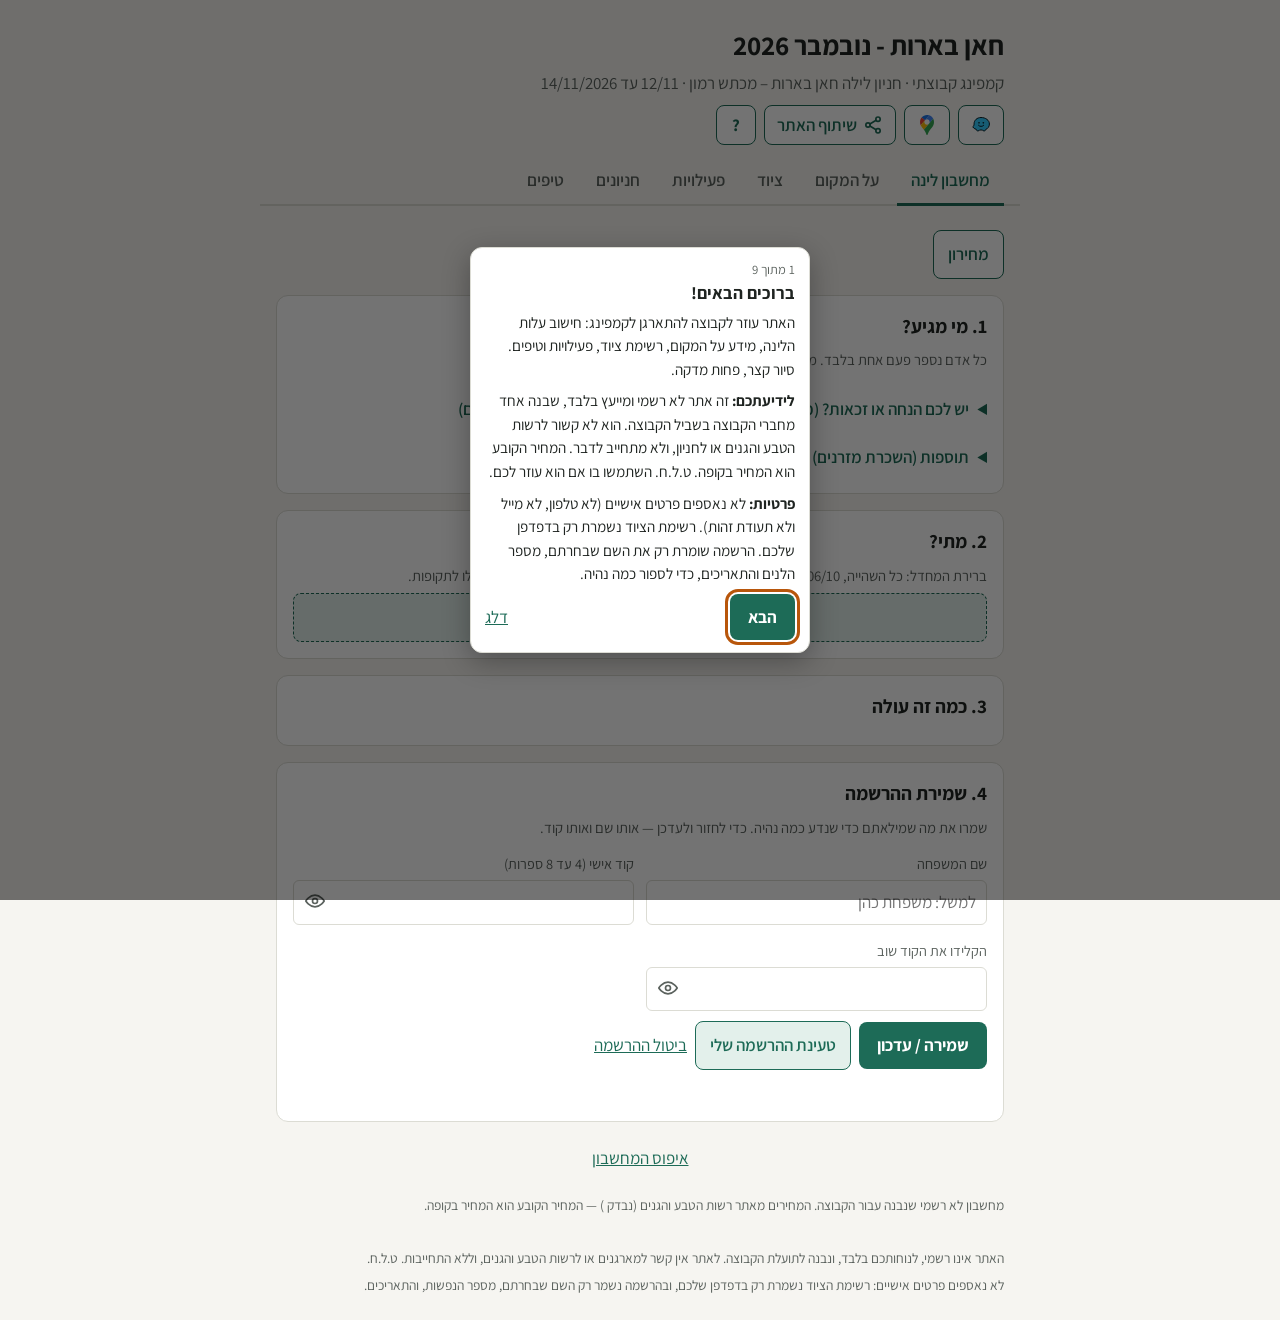
==== index.html @ 28487c94 "Merge feat/booking into feat/trip-switch; §5.3 gate: all 16 gates green, 360px checked Also: the wel" ====
<!doctype html>
<html lang="he" dir="rtl">
<head>
  <meta charset="utf-8">
  <meta name="viewport" content="width=device-width, initial-scale=1">
  <title>קמפינג קבוצתי</title>
  <meta name="description" content="מחשבון עלות לינה לקבוצה">
  <link rel="preconnect" href="https://fonts.googleapis.com">
  <link rel="preconnect" href="https://fonts.gstatic.com" crossorigin>
  <link href="https://fonts.googleapis.com/css2?family=Assistant:wght@400;600;700&display=swap" rel="stylesheet">
  <link rel="stylesheet" href="style.css?v=ea14f1fa">
  <link rel="stylesheet" href="explorer.css?v=31490a01">
  <link rel="stylesheet" href="booking.css?v=4e747ea2">
</head>
<body>
  <a class="skip" href="#main">דלג לתוכן</a>

  <header class="top">
    <h1>קמפינג קבוצתי</h1>
    <p class="sub"></p>   <!-- place.js fills both from trip.js -->
    <div class="top-tools">
      <!-- navigation to the campsite by its Waze name: place.js sets the links -->
      <a id="nav-waze" class="btn-secondary nav-btn" href="https://waze.com/" target="_blank" rel="noopener" aria-label="ניווט לחניון ב-Waze">
        <svg class="nav-logo" viewBox="0 0 24 24" aria-hidden="true"><path fill="#33ccff" stroke="#0b1d26" stroke-width="1.2" d="M12 3c-4.7 0-8.3 3.3-8.3 7.6 0 1.8-.5 2.9-1.6 3.6.9 1.6 2.4 2.6 4.3 3.1a2 2 0 0 0 3.8.7h3.6a2 2 0 0 0 3.8-.6c2.6-1 4.5-3.6 4.5-6.6C22.1 6.4 17.6 3 12 3z"/><circle cx="9.6" cy="9.4" r="1" fill="#0b1d26"/><circle cx="14.8" cy="9.4" r="1" fill="#0b1d26"/><path d="M9 12.4c1.6 1.8 4.6 1.8 6.2 0" fill="none" stroke="#0b1d26" stroke-width="1.2" stroke-linecap="round"/></svg>
      </a>
      <a id="nav-gmaps" class="btn-secondary nav-btn" href="https://www.google.com/maps/" target="_blank" rel="noopener" aria-label="ניווט לחניון ב-Google Maps">
        <svg class="nav-logo" viewBox="0 0 92.3 132.3" aria-hidden="true"><path fill="#1a73e8" d="M60.2 2.2C55.8.8 51 0 46.1 0 32 0 19.3 6.4 10.8 16.5l21.8 18.3L60.2 2.2z"/><path fill="#ea4335" d="M10.8 16.5C4.1 24.5 0 34.9 0 46.1c0 8.7 1.7 15.7 4.6 22l28-33.3-21.8-18.3z"/><path fill="#4285f4" d="M46.2 28.5c9.8 0 17.7 7.9 17.7 17.7 0 4.3-1.6 8.3-4.2 11.4 0 0 13.9-16.6 27.5-32.7-5.6-10.8-15.3-19-27-22.7L32.6 34.8c3.3-3.8 8.1-6.3 13.6-6.3"/><path fill="#fbbc04" d="M46.2 63.8c-9.8 0-17.7-7.9-17.7-17.7 0-4.3 1.5-8.3 4.1-11.3l-28 33.3c4.8 10.6 12.8 19.2 21 29.9l34.1-40.5c-3.3 3.9-8.1 6.3-13.5 6.3"/><path fill="#34a853" d="M59.1 109.2c15.4-24.1 33.3-35 33.3-63 0-7.7-1.9-14.9-5.2-21.3L25.6 98c2.6 3.4 5.3 7.3 7.9 11.3 9.4 14.5 6.8 23.1 12.8 23.1s3.4-8.7 12.8-23.2"/></svg>
      </a>
      <button type="button" id="share-btn" class="btn-secondary nav-btn" aria-controls="share-menu" aria-expanded="false"><svg class="nav-logo" viewBox="0 0 24 24" aria-hidden="true" fill="none" stroke="currentColor" stroke-width="2" stroke-linecap="round"><circle cx="18" cy="5" r="2.6"/><circle cx="6" cy="12" r="2.6"/><circle cx="18" cy="19" r="2.6"/><path d="M8.3 10.8l7.4-4.4M8.3 13.2l7.4 4.4"/></svg>שיתוף האתר</button>
      <button type="button" id="tour-help" class="btn-secondary" aria-label="הדרכה: סיור באתר">?</button>
      <div id="share-menu" class="share-menu" hidden></div>
    </div>
  </header>

  <nav class="tabs" role="tablist" aria-label="חלקי האתר">
    <button role="tab" id="tab-calc"   aria-controls="panel-calc"   aria-selected="true">מחשבון לינה</button>
    <button role="tab" id="tab-place"  aria-controls="panel-place"  aria-selected="false" tabindex="-1">על המקום</button>
    <button role="tab" id="tab-gear"   aria-controls="panel-gear"   aria-selected="false" tabindex="-1">ציוד</button>
    <button role="tab" id="tab-acts"   aria-controls="panel-acts"   aria-selected="false" tabindex="-1">פעילויות</button>
    <button role="tab" id="tab-sites"  aria-controls="panel-sites"  aria-selected="false" tabindex="-1">חניונים</button>
    <button role="tab" id="tab-tips"   aria-controls="panel-tips"   aria-selected="false" tabindex="-1">טיפים</button>
  </nav>

  <main id="main">

    <!-- ===== Calculator ===== -->
    <section role="tabpanel" id="panel-calc" aria-labelledby="tab-calc">
      <!-- the price list: a section of the calculator, opened by the button, closed by ✕ or the phone's back -->
      <div id="calc-prices" hidden>
        <div class="subbar"><button type="button" id="close-prices" class="btn-secondary">✕ חזרה למחשבון</button></div>
        <div class="card">
          <h2>מחירון לינת שטח באוהלים פרטיים</h2>
          <p class="hint">מחיר לאדם ללילה. אותו מחיר באמצע שבוע ובסופי שבוע. מחיר הלינה כולל ביקור בגן הלאומי.</p>
          <div class="table-wrap"><table id="price-table"></table></div>
          <ul class="notes">
            <li><strong>הנחה קבוצתית</strong> — לקבוצה שמגיעה יחד ומונה 30 לנים לפחות. חלה רק על משלמי מחיר רגיל (מבוגרים וילדים בלי הנחה אחרת). אין כפל הנחות.</li>
            <li>ילד = מגיל 5 עד 14. מתחת לגיל 5 אין תשלום במחירון.</li>
            <li>זכאים להנחה או לפטור (לינת שטח בלבד, בהצגת תעודה): נכה צה"ל ומלווה, נכה שחוק נכי המלחמה בנאצים חל עליו ומלווה, מלווה לאדם עם מוגבלות, תורם איבר בפועל, מדריך תיירים, אזרח ותיק, סטודנט, חיילי חובה ושירות לאומי, משרתי מילואים פעילים.</li>
            <li>התשלום נגבה בקופת האתר בהגעה (אשראי או מזומן) לפי מספר הלנים והלילות שבהזמנה. ההזמנה תופסת מסגרת אשראי; לא ניתן להזמין בכרטיס דיירקט/דביט/נטען.</li>
            <li>אי-הגעה בלי ביטול מחויבת לפי נוהל הביטול של רשות הטבע והגנים.</li>
          </ul>
          <p class="source">מקור: <a id="source-link" target="_blank" rel="noopener">אתר רשות הטבע והגנים</a> · נבדק <span id="checked-date"></span>. המחיר הקובע הוא המחיר בקופה.</p>
        </div>
      </div>

      <div id="calc-main">
      <div class="subbar"><button type="button" id="open-prices" class="btn-secondary" aria-controls="calc-prices" aria-expanded="false">מחירון</button></div>

      <div class="card">
        <h2>1. מי מגיע?</h2>
        <p class="hint">כל אדם נספר פעם אחת בלבד. מי שזכאי להנחה — ספרו אותו רק בשורת ההנחה שלו.</p>
        <div id="base-main" class="counters"></div>

        <details id="base-discounts-box">
          <summary>יש לכם הנחה או זכאות? (מטמון, מילואים, חיילים, סטודנטים, אזרחים ותיקים, נכים)</summary>
          <div id="base-discounts" class="counters"></div>
          <p class="hint">אין כפל הנחות. ההנחות ניתנות לזכאים בלבד ובהצגת כרטיס בתוקף.</p>
        </details>

        <details id="base-extras-box">
          <summary>תוספות (השכרת מזרנים)</summary>
          <div id="base-extras" class="counters"></div>
        </details>
      </div>

      <div class="card">
        <h2>2. מתי?</h2>
        <p class="hint">ברירת המחדל: כל השהייה, 06/10 עד 10/10 (4 לילות). מגיעים רק לחלק מהזמן, או בהפסקות? פצלו לתקופות.</p>
        <div id="periods"></div>
        <button type="button" id="add-period" class="btn-secondary">+ הוספת תקופה (פיצול השהייה)</button>
      </div>

      <div class="card result" aria-live="polite">
        <h2>3. כמה זה עולה</h2>
        <div id="result"></div>
      </div>

      <div class="card" id="reg-card">
        <h2>4. שמירת ההרשמה <span data-tip="נשמרים רק השם שבחרתם, הרכב הלנים והתאריכים — כדי שהמארגנים יוכלו לספור כמה נהיה. הקוד נשמר מוצפן. אפשר לחזור, לעדכן או לבטל בכל זמן." data-about="שמירת ההרשמה"></span></h2>
        <p id="reg-off" class="hint" hidden>ההרשמה עדיין לא פעילה — בינתיים אפשר להשתמש במחשבון.</p>
        <form id="reg-form" novalidate>
          <p class="hint">שמרו את מה שמילאתם כדי שנדע כמה נהיה. כדי לחזור ולעדכן — אותו שם ואותו קוד.</p>
          <p id="reg-hello" class="hello" hidden></p>
          <div class="fields">
            <div class="field">
              <label for="reg-user">שם המשפחה</label>
              <span data-tip="השם עבורכם לזיהוי עצמי — כך תמצאו את ההרשמה כשתחזרו לעדכן. התחילו להקליד ויופיעו השמות שכבר נרשמו." data-about="שם המשפחה"></span>
              <input id="reg-user" type="text" list="reg-names" autocomplete="off" maxlength="40" required placeholder="למשל: משפחת כהן">
              <datalist id="reg-names"></datalist>
            </div>
            <div class="field">
              <label for="reg-pin">קוד אישי (4 עד 8 ספרות)</label>
              <div class="pw"><input id="reg-pin" type="password" inputmode="numeric" autocomplete="off" pattern="[0-9]*" maxlength="8" required>
                <button type="button" class="eye" aria-controls="reg-pin" aria-pressed="false" aria-label="הצגת הקוד"><svg aria-hidden="true" viewBox="0 0 24 24" width="20" height="20" fill="none" stroke="currentColor" stroke-width="2"><path d="M1 12s4-7 11-7 11 7 11 7-4 7-11 7S1 12 1 12z"/><circle cx="12" cy="12" r="3"/><line class="slash" x1="3" y1="3" x2="21" y2="21"/></svg></button></div>
            </div>
            <div class="field" id="reg-pin2-field">
              <label for="reg-pin2">הקלידו את הקוד שוב</label>
              <div class="pw"><input id="reg-pin2" type="password" inputmode="numeric" autocomplete="off" pattern="[0-9]*" maxlength="8">
                <button type="button" class="eye" aria-controls="reg-pin2" aria-pressed="false" aria-label="הצגת הקוד"><svg aria-hidden="true" viewBox="0 0 24 24" width="20" height="20" fill="none" stroke="currentColor" stroke-width="2"><path d="M1 12s4-7 11-7 11 7 11 7-4 7-11 7S1 12 1 12z"/><circle cx="12" cy="12" r="3"/><line class="slash" x1="3" y1="3" x2="21" y2="21"/></svg></button></div>
            </div>
          </div>
          <div id="reg-ask" class="ask" hidden>
            <p id="reg-ask-q"></p>
            <div class="actions">
              <button type="button" id="reg-ask-yes" class="btn-primary">כן, זה אני</button>
              <button type="button" id="reg-ask-no" class="btn-secondary">לא, זו הרשמה חדשה</button>
            </div>
          </div>
          <div class="actions">
            <button type="submit" id="reg-save" class="btn-primary">שמירה / עדכון</button>
            <button type="button" id="reg-load" class="btn-secondary">טעינת ההרשמה שלי</button>
            <button type="button" id="reg-delete" class="btn-link">ביטול ההרשמה</button>
          </div>
          <p id="reg-msg" class="msg" role="status" aria-live="polite"></p>
          <div id="reg-keep" class="keep" hidden>
            <p><strong>שמרו לעצמכם את השם והקוד</strong> — בלעדיהם אי אפשר לעדכן את ההרשמה, והקוד לא נשמר אצלנו בצורה שאפשר לשחזר.</p>
            <div class="actions">
              <button type="button" id="keep-copy" class="btn-secondary">העתקה</button>
              <a id="keep-wa" class="btn-secondary" target="_blank" rel="noopener">שליחה לעצמי בוואטסאפ</a>
              <a id="keep-gmail" class="btn-secondary" target="_blank" rel="noopener">שליחה לעצמי ב-Gmail</a>
              <a id="keep-mail" class="btn-secondary">אפליקציית מייל</a>
            </div>
          </div>
        </form>
      </div>

      <div class="card" id="group-card" hidden>
        <h2>הקבוצה עד עכשיו</h2>
        <div id="group-status" aria-live="polite"></div>
      </div>

      <p class="center"><button type="button" id="reset" class="btn-link">איפוס המחשבון</button></p>
      </div>

      <!-- the calculator's note, under the calculator and the price list only -->
      <footer class="foot">
        מחשבון לא רשמי שנבנה עבור הקבוצה. המחירים מאתר רשות הטבע והגנים (נבדק <span class="checked"></span>) — המחיר הקובע הוא המחיר בקופה.
      </footer>
    </section>

    <!-- ===== Place ===== -->
    <section role="tabpanel" id="panel-place" aria-labelledby="tab-place" hidden>

      <div class="card" id="booking" hidden></div>   <!-- booking.js (§5.5) -->

      <div id="place-info"></div>   <!-- place.js: from the crawled campsite record -->
    </section>

    <!-- ===== Campsites explorer (explorer.js) ===== -->
    <section role="tabpanel" id="panel-sites" aria-labelledby="tab-sites" hidden>
      <div class="card">
        <h2>חניוני לילה של רשות הטבע והגנים</h2>
        <p class="hint">כל חניוני הלילה שאפשר להזמין, לפי אזור. המחיר למשפחה הוא הערכה לפי ההרכב והתאריכים במחשבון. בדיקת הזמינות נפתחת בדף ההזמנה עצמו, והוא המילה האחרונה.</p>
        <p id="sites-family" class="hint" role="status" aria-live="polite"></p>
        <div class="field">
          <label for="sites-q">חיפוש</label>
          <input id="sites-q" type="search" autocomplete="off" placeholder="למשל: מקלחות, צפון, אכזיב">
        </div>
        <p class="hint"><span id="sites-count"></span> · <span id="sites-updated"></span></p>
      </div>
      <div id="sites-list"></div>
    </section>

    <!-- ===== Tips ===== -->
    <section role="tabpanel" id="panel-tips" aria-labelledby="tab-tips" hidden>
      <div class="card">
        <h2>טיפים מהקבוצה</h2>
        <p class="hint">טיפים שחברי הקבוצה כתבו — ציוד, לינה, אוכל, ילדים ועוד. כל טיפ ותגובה מופיעים באתר אחרי אישור של המארגן.</p>
        <p id="tips-state" class="msg" role="status" aria-live="polite">טוען טיפים…</p>
        <div id="tips-tools" class="tips-tools" hidden>
          <div class="field">
            <label for="tips-q">חיפוש</label>
            <input id="tips-q" type="search" autocomplete="off" placeholder="למשל: אוהל, צל, ילדים">
          </div>
          <div class="field">
            <label for="tips-cat">קטגוריה</label>
            <select id="tips-cat"><option value="">הכל</option></select>
          </div>
          <button type="button" id="tips-write-btn" class="btn-secondary">+ כתיבת טיפ חדש</button>
        </div>
        <p id="tips-count" class="hint" aria-live="polite"></p>
      </div>

      <div id="tips-mine"></div>
      <div id="tips-list"></div>

      <div class="card" id="tip-write" hidden>
        <h2>כתיבת טיפ חדש</h2>
        <p class="hint">רעיון אחד בכל טיפ: כותרת קצרה ועד 400 תווים. הטיפ יופיע אחרי אישור.</p>
        <form id="tip-form" novalidate>
          <div class="field">
            <label for="tip-cat">קטגוריה</label>
            <select id="tip-cat" required></select>
          </div>
          <div class="field">
            <label for="tip-title">כותרת</label>
            <input id="tip-title" type="text" maxlength="60" autocomplete="off" required placeholder="למשל: יתדות ארוכות לחול">
          </div>
          <div class="field">
            <label for="tip-text">הטיפ</label>
            <textarea id="tip-text" rows="4" maxlength="400" required aria-describedby="tip-left"></textarea>
            <small id="tip-left" class="left"></small>
          </div>
          <div class="field">
            <label for="tip-author">שם (לא חובה)</label>
            <input id="tip-author" type="text" maxlength="40" autocomplete="off">
          </div>
          <div class="hp" aria-hidden="true"><label>לא למילוי <input id="tip-hp" type="text" tabindex="-1" autocomplete="off"></label></div>
          <div id="tip-similar" class="similar" hidden aria-live="polite"></div>
          <div class="actions"><button type="submit" class="btn-primary">שליחה לאישור</button></div>
          <p id="tip-msg" class="msg" role="status" aria-live="polite"></p>
        </form>
      </div>
    </section>

    <!-- ===== Equipment ===== -->
    <section role="tabpanel" id="panel-gear" aria-labelledby="tab-gear" hidden>
      <div class="card">
        <h2>רשימת ציוד אישית</h2>
        <p class="hint">בחרו מה אתם לוקחים, ואז סמנו מה כבר ארוז. הרשימה נשמרת בדפדפן הזה בלבד — להעברה לטלפון אחר, שלחו אותה בוואטסאפ.</p>
      </div>

      <!-- fixed under the tab row: the view toggle, and in the picking view the search and tags -->
      <div id="gear-bar" class="gbar">
        <div class="seg" role="group" aria-label="תצוגה">
          <button type="button" id="gear-view-pick" aria-pressed="true">בחירת פריטים</button>
          <button type="button" id="gear-view-mine" aria-pressed="false">הרשימה שלי (0)</button>
        </div>
        <div id="gear-filters">
          <label for="gear-q" class="sr-only">חיפוש פריט</label>
          <input id="gear-q" type="search" autocomplete="off" placeholder="חיפוש, למשל: פנס, צל, תינוק">
          <div id="gear-tags" class="chips" role="group" aria-label="סינון לפי תגית"></div>
        </div>
      </div>

      <div id="gear-pick">
        <div class="card" id="gear-people">
          <h3>מי נוסע?</h3>
          <p class="hint">הוסיפו את בני המשפחה, ופריטים אישיים (בגדים, מצעים, מגבת) ייספרו לכל אחד.</p>
          <ul id="gear-people-list" class="chips gpeople"></ul>
          <form id="gear-person-form" class="gperson-form" novalidate>
            <label for="gear-person-name" class="sr-only">שם</label>
            <input id="gear-person-name" type="text" maxlength="20" autocomplete="off" placeholder="כתבו שם">
            <button type="submit" class="btn-secondary">הוספה</button>
          </form>
          <p id="gear-people-msg" class="msg" role="status" aria-live="polite"></p>
        </div>
        <div class="card">
          <button type="button" id="gear-basic" class="btn-secondary">+ הוספת כל הפריטים הבסיסיים</button>
          <button type="button" id="gear-clear" class="btn-link">ניקוי כל הבחירות</button>
          <p id="gear-pick-msg" class="msg" role="status" aria-live="polite"></p>
          <p id="gear-count" class="hint" aria-live="polite"></p>
          <button type="button" id="gear-expand" class="btn-link">פתיחת כל הקטגוריות</button>
        </div>
        <div id="gear-pick-list" class="card glists"></div>
      </div>

      <div id="gear-mine" hidden>
        <div class="card">
          <p id="gear-mine-empty" class="hint">עוד לא בחרתם פריטים. עברו ל"בחירת פריטים" וסמנו מה אתם לוקחים.</p>
          <div id="gear-who" class="chips" role="group" aria-label="הרשימה של" hidden></div>
          <div id="gear-progress" hidden>
            <p id="gear-progress-text" class="gprog"></p>
            <progress id="gear-progress-bar" value="0" max="1" aria-labelledby="gear-progress-text"></progress>
          </div>
          <div id="gear-mine-tools" class="actions" hidden>
            <button type="button" id="gear-copy" class="btn-secondary">העתקת הרשימה</button>
            <a id="gear-wa" class="btn-secondary" href="https://wa.me/" target="_blank" rel="noopener">שליחה בוואטסאפ</a>
            <button type="button" id="gear-reset" class="btn-link">ניקוי סימוני "ארוז"</button>
          </div>
          <p id="gear-mine-msg" class="msg" role="status" aria-live="polite"></p>
        </div>
        <div id="gear-mine-list" class="card glists"></div>
      </div>

      <div class="card" id="gear-add">
        <h2>חסר פריט?</h2>
        <p class="hint">הוסיפו אותו לרשימה שלכם. הוא יישלח גם למארגן, שיחליט אם להוסיף אותו לרשימה הכללית.</p>
        <form id="gear-form" novalidate>
          <div class="field">
            <label for="gear-new-sec">קטגוריה</label>
            <select id="gear-new-sec" required></select>
          </div>
          <div class="field">
            <label for="gear-new-name">הפריט</label>
            <input id="gear-new-name" type="text" maxlength="60" autocomplete="off" required placeholder="למשל: כיסא חוף">
          </div>
          <div class="hp" aria-hidden="true"><label>לא למילוי <input id="gear-hp" type="text" tabindex="-1" autocomplete="off"></label></div>
          <div class="actions"><button type="submit" class="btn-primary">הוספה לרשימה שלי</button></div>
          <p id="gear-form-msg" class="msg" role="status" aria-live="polite"></p>
        </form>
      </div>
    </section>

    <!-- ===== Activities ===== -->
    <section role="tabpanel" id="panel-acts" aria-labelledby="tab-acts" hidden>
      <div class="card">
        <h2>פעילויות בקבוצה</h2>
        <p class="hint">פעילויות שמשפחות בקבוצה מתכננות: לכולם, למבוגרים או לילדים. משפחה רשומה יכולה להוסיף פעילות או להצטרף אליה, עם השם והקוד של ההרשמה.</p>
        <p id="acts-state" class="msg" role="status" aria-live="polite">טוען פעילויות…</p>
        <button type="button" id="acts-add" class="btn-secondary">+ הוספת פעילות</button>
      </div>

      <!-- fixed under the tab row: the view toggle and the filters -->
      <div id="acts-bar" class="gbar">
        <div class="seg" role="group" aria-label="תצוגה">
          <button type="button" id="acts-view-list" aria-pressed="true">לפי ימים</button>
          <button type="button" id="acts-view-cal" aria-pressed="false">לוח שבועי</button>
          <button type="button" id="acts-view-mine" aria-pressed="false">הרשימה שלי</button>
        </div>
        <label for="acts-q" class="sr-only">חיפוש פעילות</label>
        <input id="acts-q" type="search" autocomplete="off" placeholder="חיפוש, למשל: ים, יצירה, טיול">
        <div id="acts-days" class="chips chips-row" role="group" aria-label="סינון לפי יום"></div>
        <div id="acts-tags" class="chips" role="group" aria-label="סינון לפי קהל"></div>
      </div>

      <p id="acts-count" class="hint" aria-live="polite"></p>
      <div id="acts-list"></div>
      <div id="acts-cal" hidden></div>

      <dialog id="act-dlg" class="adlg" aria-labelledby="act-dlg-title">
        <button type="button" id="act-dlg-close" class="adlg-x" aria-label="סגירה">✕</button>
        <div id="act-dlg-body"></div>
      </dialog>
      <!-- after joining or leaving: a short confirmation, not the whole activity again (activities-plan §6.4) -->
      <dialog id="act-done" class="adlg adlg-sm" aria-labelledby="act-done-title" aria-describedby="act-done-text">
        <h2 id="act-done-title"></h2>
        <p id="act-done-text"></p>
        <div class="actions"><button type="button" id="act-done-ok" class="btn-primary">אישור</button></div>
      </dialog>
    </section>
  </main>

  <!-- the site-wide note, on every tab (docs/tour-plan.md §2) -->
  <footer class="site-note">
    <p>האתר אינו רשמי, לנוחותכם בלבד, ונבנה לתועלת הקבוצה. לאתר אין קשר למארגנים או לרשות הטבע והגנים, וללא התחייבות. ט.ל.ח.</p>
    <p>לא נאספים פרטים אישיים: רשימת הציוד נשמרת רק בדפדפן שלכם, ובהרשמה נשמר רק השם שבחרתם, מספר הנפשות, והתאריכים.</p>
  </footer>

  <dialog id="share-dlg" class="adlg" aria-labelledby="share-dlg-title">
    <h2 id="share-dlg-title">נרשמתם!</h2>
    <p>רוצים לשתף את האתר עם משפחות נוספות מהקבוצה?</p>
    <div class="actions" id="share-dlg-actions"></div>
    <p class="msg good" id="share-dlg-msg" role="status" aria-live="polite"></p>
  </dialog>

  <script src="trip.js?v=ff8d585f"></script>
  <!-- crawled data (crawler/crawl.py): not stamped, the crawler changes it -->
  <script src="data/campsites.js"></script>
  <script src="data/availability.js"></script>
  <script src="place.js?v=72802386"></script>
  <script src="prices.js?v=c0c3e628"></script>
  <script src="calc.js?v=71cdda73"></script>
  <script src="app.js?v=5d2c816f"></script>
  <script src="search.js?v=31352673"></script>
  <script src="tips.js?v=34713f3a"></script>
  <script src="gear-seed.js?v=fa15e65d"></script>
  <script src="gear.js?v=8bc913fc"></script>
  <script src="acts-demo.js?v=b2f8d20b"></script>
  <script src="activities.js?v=ffb49fbd"></script>
  <script src="share.js?v=ef8e0385"></script>
  <script src="rtg.js?v=fcaf85ad"></script>
  <script src="explorer.js?v=8bfb03ad"></script>
  <script src="booking.js?v=bc9953e9"></script>
  <script src="tour-texts.js?v=6cb5ac0e"></script>
  <script src="tour.js?v=8f498648"></script>
</body>
</html>
---- style.css ----
:root {
  --bg: #f6f5f1;
  --card: #ffffff;
  --text: #1f2421;
  --muted: #5b625e;
  --line: #dcdcd4;
  --accent: #1d6b57;
  --accent-soft: #e3f0eb;
  --warn-bg: #fff4e0;
  --warn-text: #7a4a00;
  --focus: #b8560b;
  --danger: #c62828;
  /* activity audiences: background, edge, text */
  --t-all-bg: #e3f0eb; --t-all-line: #1d6b57; --t-all-ink: #1d6b57;
  --t-adult-bg: #e6edf8; --t-adult-line: #3b62a3; --t-adult-ink: #2d4f87;
  --t-kid-bg: #fdeccf; --t-kid-line: #b86a0b; --t-kid-ink: #8a4d00;
}
@media (prefers-color-scheme: dark) {
  :root:not([data-theme="light"]) {
    --bg: #151816; --card: #1f2320; --text: #ecefec; --muted: #a8b0ab;
    --line: #353b37; --accent: #6cc4a8; --accent-soft: #1f3a31;
    --warn-bg: #3a2c12; --warn-text: #ffd699; --focus: #ffb066; --danger: #ff6b6b;
    --t-all-bg: #1f3a31; --t-all-line: #6cc4a8; --t-all-ink: #8fdcc0;
    --t-adult-bg: #1e2b40; --t-adult-line: #8fb4ee; --t-adult-ink: #a9c6f5;
    --t-kid-bg: #3d2c10; --t-kid-line: #f0a94a; --t-kid-ink: #ffc780;
  }
}
:root[data-theme="dark"] {
  --bg: #151816; --card: #1f2320; --text: #ecefec; --muted: #a8b0ab;
  --line: #353b37; --accent: #6cc4a8; --accent-soft: #1f3a31;
  --warn-bg: #3a2c12; --warn-text: #ffd699; --focus: #ffb066; --danger: #ff6b6b;
    --t-all-bg: #1f3a31; --t-all-line: #6cc4a8; --t-all-ink: #8fdcc0;
    --t-adult-bg: #1e2b40; --t-adult-line: #8fb4ee; --t-adult-ink: #a9c6f5;
    --t-kid-bg: #3d2c10; --t-kid-line: #f0a94a; --t-kid-ink: #ffc780;
}

* { box-sizing: border-box; }
body {
  margin: 0; background: var(--bg); color: var(--text);
  font: 17px/1.55 "Assistant", "Segoe UI", Arial, sans-serif;
}
main, .top, .tabs { max-width: 760px; margin-inline: auto; padding-inline: 16px; }
h1 { font-size: 1.7rem; margin: 24px 0 4px; }
h2 { font-size: 1.2rem; margin: 0 0 8px; }
h3 { font-size: 1rem; margin: 0 0 6px; }
.sub { margin: 0 0 16px; color: var(--muted); }
a { color: var(--accent); }
:focus-visible { outline: 3px solid var(--focus); outline-offset: 2px; }

.skip { position: absolute; inset-inline-start: -999px; }
.skip:focus { inset-inline-start: 16px; top: 8px; background: var(--card); padding: 8px; z-index: 9; }

/* tabs */
/* The row's line is an inset shadow, not a border, and the active tab's underline sits over it inside the row:
   anything below the row's box made it scroll up and down (a small vertical scrollbar on desktop). */
.tabs { display: flex; gap: 4px; box-shadow: inset 0 -2px 0 var(--line); overflow-x: auto; overflow-y: hidden;
  position: sticky; top: 0; z-index: 5; background: var(--bg); }
/* anything scrolled into view lands below the fixed tab row */
.card, [id] { scroll-margin-top: calc(var(--tabs-h, 48px) + 12px); }
#panel-calc .card, #panel-calc [id] { scroll-margin-top: calc(var(--tabs-h, 48px) + 68px); }
/* the calculator's fixed bar (מחירון / ✕), right under the tab row */
.subbar { position: sticky; top: var(--tabs-h, 48px); z-index: 4; background: var(--bg); padding: 8px 0; margin-bottom: 8px; }
.subbar .btn-secondary { width: auto; border-style: solid; background: var(--card); }
#calc-main[hidden], #calc-prices[hidden] { display: none; }
.tabs button {
  font: inherit; font-weight: 600; background: none; border: 0; color: var(--muted);
  padding: 10px 14px; cursor: pointer; border-bottom: 3px solid transparent; white-space: nowrap;
}
.tabs button[aria-selected="true"] { color: var(--accent); border-bottom-color: var(--accent); }
main { padding-top: 16px; padding-bottom: 24px; }

.card { background: var(--card); border: 1px solid var(--line); border-radius: 12px; padding: 16px; margin-bottom: 16px; }
.hint, .muted, small { color: var(--muted); }
.hint { font-size: .92rem; margin: 6px 0; }
.center { text-align: center; }

/* counters */
.counters { display: grid; gap: 8px; margin: 8px 0; }
.counter { display: flex; align-items: center; justify-content: space-between; gap: 12px; padding: 6px 0; border-bottom: 1px solid var(--line); }
.counter:last-child { border-bottom: 0; }
.counter label { display: flex; flex-direction: column; }
.counter .lbl { font-weight: 600; }
.counter .meta { font-size: .88rem; color: var(--muted); }
.stepper { display: flex; align-items: center; flex-shrink: 0; }
.stepper input {
  width: 3.2em; text-align: center; font: inherit; font-weight: 700; padding: 6px 2px;
  border: 1px solid var(--line); background: var(--card); color: var(--text); margin: 0 4px; border-radius: 6px;
  -moz-appearance: textfield;
}
.stepper input::-webkit-inner-spin-button, .stepper input::-webkit-outer-spin-button { -webkit-appearance: none; margin: 0; }
.step {
  width: 40px; height: 40px; border-radius: 50%; border: 1px solid var(--accent); background: var(--accent-soft);
  color: var(--accent); font-size: 1.3rem; font-weight: 700; cursor: pointer; line-height: 1;
}
details { margin-top: 10px; }
summary { cursor: pointer; font-weight: 600; color: var(--accent); padding: 6px 0; }

/* info bubbles */
.who { display: flex; align-items: flex-start; gap: 6px; }
.tip { position: relative; display: inline-block; vertical-align: middle; }
.tip-btn {
  width: 22px; height: 22px; border-radius: 50%; border: 1px solid var(--muted); background: var(--card);
  color: var(--muted); font: italic 700 13px/1 Georgia, serif; cursor: pointer; padding: 0;
  /* larger invisible hit area for fingers */
  box-shadow: 0 0 0 10px transparent;
}
.tip-btn:hover, .tip.open .tip-btn { border-color: var(--accent); color: var(--accent); }
.tip-bubble {
  display: none; position: fixed; z-index: 10; left: 0; top: 0;
  width: max-content; max-width: min(280px, calc(100vw - 16px));
  background: var(--text); color: var(--bg); font: 400 .88rem/1.45 "Assistant", "Segoe UI", Arial, sans-serif;
  padding: 8px 10px; border-radius: 8px; box-shadow: 0 4px 14px rgba(0,0,0,.18); text-align: start; white-space: normal;
}
.tip-bubble::before {
  content: ""; position: absolute; top: -6px; left: calc(var(--arrow-x, 20px) - 6px);
  border: 6px solid transparent; border-top: 0; border-bottom-color: var(--text);
}
.tip-bubble.above::before { top: auto; bottom: -6px; border-bottom: 0; border-top: 6px solid var(--text); }
.tip:hover .tip-bubble, .tip-btn:focus-visible + .tip-bubble, .tip.open .tip-bubble { display: block; }

/* periods */
.period { position: relative; border: 1px solid var(--line); border-radius: 10px; padding: 10px 12px; margin: 0 0 12px; }
/* trash sits on the header line, at the left (inline-end in RTL) */
.period .remove {
  position: absolute; top: -31px; inset-inline-end: 10px;
  width: 36px; height: 36px; display: grid; place-items: center;
  border: 1px solid var(--danger); border-radius: 50%; background: var(--card); color: var(--danger); cursor: pointer;
}
.period .remove:hover { background: var(--danger); color: var(--card); }
.period legend { font-weight: 700; padding: 0 6px; }
.dates { display: flex; flex-wrap: wrap; gap: 12px; align-items: flex-end; }
.dates label { font-size: .9rem; color: var(--muted); }
select {
  font: inherit; color: var(--text); background: var(--card); border: 1px solid var(--line);
  border-radius: 6px; padding: 6px 8px; margin-top: 2px;
}
.nights { font-weight: 700; padding-bottom: 8px; }
.check { display: flex; align-items: center; gap: 6px; margin-top: 10px; }
.check label { display: flex; align-items: center; gap: 8px; }
.check input { width: 20px; height: 20px; }
.custom { margin-top: 8px; padding-inline-start: 12px; border-inline-start: 3px solid var(--accent-soft); }
.btn-secondary {
  font: inherit; font-weight: 600; background: var(--accent-soft); color: var(--accent);
  border: 1px dashed var(--accent); border-radius: 8px; padding: 10px 14px; cursor: pointer; width: 100%;
}
.btn-link { font: inherit; background: none; border: 0; color: var(--accent); text-decoration: underline; cursor: pointer; padding: 6px 0; }

/* result */
.warn { background: var(--warn-bg); color: var(--warn-text); border-radius: 8px; padding: 10px 28px 10px 12px; margin: 0 0 12px; }
.breakdown { margin-bottom: 14px; }
table { width: 100%; border-collapse: collapse; font-size: .95rem; }
td, th { padding: 6px 4px; border-bottom: 1px solid var(--line); text-align: start; vertical-align: top; }
.num { text-align: end; white-space: nowrap; font-variant-numeric: tabular-nums; }
.totals { display: grid; gap: 10px; margin: 12px 0; }
.total { display: flex; flex-wrap: wrap; justify-content: space-between; align-items: baseline; gap: 4px 12px;
  padding: 12px 14px; border-radius: 10px; border: 1px solid var(--line); }
.total strong { font-size: 1.5rem; font-variant-numeric: tabular-nums; }
.total small { flex-basis: 100%; }
.total.group { background: var(--accent-soft); border-color: var(--accent); }
.total.group strong { color: var(--accent); }

/* registration */
.fields { display: grid; grid-template-columns: 1fr 1fr; gap: 12px; margin: 10px 0; align-items: end; }
.fields label { font-size: .9rem; color: var(--muted); }
.fields input {
  width: 100%; font: inherit; color: var(--text); background: var(--card);
  border: 1px solid var(--line); border-radius: 6px; padding: 8px 10px; margin-top: 2px;
}
.actions { display: flex; flex-wrap: wrap; gap: 8px; align-items: center; }
.actions .btn-secondary { width: auto; border-style: solid; }
.btn-primary {
  font: inherit; font-weight: 700; background: var(--accent); color: var(--card);
  border: 0; border-radius: 8px; padding: 10px 18px; cursor: pointer;
}
button:disabled { opacity: .55; cursor: wait; }
.msg { min-height: 1.5em; margin: 10px 0 0; font-weight: 600; }
.msg.good { color: var(--accent); }
.msg.bad { color: var(--warn-text); background: var(--warn-bg); padding: 6px 10px; border-radius: 6px; }
.nights-table .yes { color: var(--accent); font-weight: 700; }
.nights-table .no { color: var(--muted); }
.field label { font-size: .9rem; color: var(--muted); }
.field input { margin-top: 4px; }
.field[hidden] { display: none; }
.pw { position: relative; }
.pw input { padding-inline-end: 44px; }
.eye {
  position: absolute; inset-inline-end: 2px; top: 50%; transform: translateY(-50%); margin-top: 2px;
  width: 40px; height: 36px; border: 0; background: none; color: var(--muted); cursor: pointer;
}
.eye .slash { display: none; }
.eye[aria-pressed="true"] .slash { display: inline; }
.eye:hover { color: var(--accent); }
.hello { background: var(--accent-soft); border-radius: 8px; padding: 8px 12px; }
.ask { background: var(--warn-bg); color: var(--warn-text); border-radius: 8px; padding: 10px 12px; margin: 10px 0; }
.ask p { margin: 0 0 8px; }
.keep { border: 1px solid var(--accent); border-radius: 8px; padding: 10px 12px; margin-top: 12px; }
.keep p { margin: 0 0 8px; }
a.btn-secondary { display: inline-block; text-decoration: none; border-style: solid; }
@media (max-width: 520px) { .fields { grid-template-columns: 1fr; } }

/* price list + place */
.table-wrap { overflow-x: auto; }
.notes li, .rules li { margin-bottom: 6px; }
.source { font-size: .9rem; color: var(--muted); }
.facilities { columns: 2; column-gap: 24px; padding-inline-start: 20px; }
.facilities li { break-inside: avoid; margin-bottom: 4px; }
.facts { display: grid; grid-template-columns: max-content 1fr; gap: 6px 16px; margin: 0; }
.facts dt { font-weight: 600; }
.facts dd { margin: 0; }

/* tips */
#panel-tips .field { margin-bottom: 10px; }
#panel-tips .field input, #panel-tips .field textarea, #panel-tips .field select {
  display: block; width: 100%; font: inherit; color: var(--text); background: var(--card);
  border: 1px solid var(--line); border-radius: 6px; padding: 8px 10px; margin-top: 4px;
}
#panel-tips textarea { resize: vertical; }
.tips-tools { display: grid; grid-template-columns: 2fr 1fr; gap: 0 12px; align-items: end; margin-top: 10px; }
.tips-tools .btn-secondary { grid-column: 1 / -1; }
.tips-tools[hidden], .similar[hidden] { display: none; }
#panel-tips .msg:empty { display: none; }
.pending-badge.sending { color: var(--muted); background: var(--bg); }
.pending-badge.failed { color: var(--danger); background: var(--bg); }
.tcard h3 { font-size: 1.08rem; margin: 2px 0 6px; }
.tcat { display: inline-block; margin: 0; font-size: .82rem; font-weight: 600; color: var(--accent);
  background: var(--accent-soft); border-radius: 999px; padding: 1px 10px; }
.ttext { margin: 0 0 8px; white-space: pre-line; overflow-wrap: anywhere; }
.by { white-space: nowrap; }
.comments { border-top: 1px solid var(--line); padding-top: 6px; }
.comments h4 { font-size: .92rem; margin: 4px 0; color: var(--muted); }
.clist { list-style: none; margin: 0; padding: 0; }
.clist li { padding: 6px 10px; margin: 4px 0; background: var(--bg); border-radius: 8px; font-size: .95rem;
  white-space: pre-line; overflow-wrap: anywhere; }
.clist li[hidden] { display: none; }
.pending-badge { display: inline-block; font-size: .8rem; font-weight: 700; color: var(--warn-text);
  background: var(--warn-bg); border-radius: 999px; padding: 0 8px; white-space: nowrap; }
.clist li.pending, .mine .tcard.pending { border: 1px dashed var(--warn-text); }
.mine .tcard.pending { border-radius: 10px; padding: 10px 12px; margin-top: 10px; }
.cform { margin-top: 6px; }
.hp { position: absolute; inset-inline-start: -9999px; width: 1px; height: 1px; overflow: hidden; }
.similar { background: var(--warn-bg); color: var(--warn-text); border-radius: 8px; padding: 8px 12px; margin: 6px 0 12px; }
.similar p { margin: 0 0 4px; }
.similar ul { margin: 0; padding-inline-start: 18px; }
.similar .btn-link { color: inherit; }
.left { display: block; margin-top: 2px; }
@media (max-width: 520px) { .tips-tools { grid-template-columns: 1fr; } }

/* equipment */
#panel-gear .field { margin-bottom: 10px; }
#panel-gear .field input, #panel-gear .field select {
  display: block; width: 100%; font: inherit; color: var(--text); background: var(--card);
  border: 1px solid var(--line); border-radius: 6px; padding: 8px 10px; margin-top: 4px;
}
#panel-gear .msg:empty { display: none; }
#gear-pick[hidden], #gear-mine[hidden], #gear-progress[hidden], #gear-mine-tools[hidden], #gear-mine-empty[hidden] { display: none; }
.gbar { position: sticky; top: var(--tabs-h, 48px); z-index: 4; background: var(--bg); padding: 8px 0; margin-bottom: 8px; }
#gear-filters[hidden] { display: none; }
#gear-q { display: block; width: 100%; font: inherit; color: var(--text); background: var(--card);
  border: 1px solid var(--line); border-radius: 6px; padding: 8px 10px; margin-top: 8px; }
#gear-filters .chips { margin: 8px 0 0; }
#panel-gear .card, #panel-gear [id] { scroll-margin-top: calc(var(--tabs-h, 48px) + 170px); }
.sr-only { position: absolute; width: 1px; height: 1px; padding: 0; margin: -1px; overflow: hidden; clip: rect(0 0 0 0); white-space: nowrap; border: 0; }
.seg { display: flex; gap: 0; border: 1px solid var(--accent); border-radius: 8px; overflow: hidden; }
.seg button { flex: 1; font: inherit; font-weight: 600; background: var(--card); color: var(--accent); border: 0; padding: 10px 8px; cursor: pointer; }
.seg button[aria-pressed="true"] { background: var(--accent); color: var(--card); }
.chips { display: flex; flex-wrap: wrap; gap: 6px; margin: 0 0 12px; }
.chip { font: inherit; font-size: .9rem; font-weight: 600; background: var(--card); color: var(--accent);
  border: 1px solid var(--accent); border-radius: 999px; padding: 4px 12px; cursor: pointer; }
.chip[aria-pressed="true"] { background: var(--accent); color: var(--card); }
.glists:empty { display: none; }
.gsec { margin: 0 0 6px; }
.gsec + .gsec { border-top: 1px solid var(--line); padding-top: 4px; }
.gsec summary { display: flex; justify-content: space-between; align-items: center; gap: 8px; list-style: none; padding: 8px 0; }
.gsec summary::-webkit-details-marker { display: none; }
/* flex hides the browser's own arrow, so draw one: a folded section must look like it opens */
.gsec summary > span::before { content: ""; display: inline-block; width: 8px; height: 8px; margin: 0 2px 2px 12px;
  border: solid var(--accent); border-width: 0 0 2.5px 2.5px; transform: rotate(45deg); }      /* points left: folded */
.gsec[open] summary > span::before { transform: rotate(-45deg); margin-bottom: 5px; }        /* points down: open */
.gcount { font-weight: 600; font-variant-numeric: tabular-nums; }
.glist { list-style: none; margin: 0 0 6px; padding: 0; }
.gitem { display: flex; flex-wrap: wrap; align-items: flex-start; gap: 4px 10px; padding: 6px 0; }
.gitem input { width: 22px; height: 22px; margin: 2px 0 0; flex-shrink: 0; accent-color: var(--accent); }
.gitem label { flex: 1; min-width: 0; overflow-wrap: anywhere; cursor: pointer; }
.gnote { display: block; font-size: .85rem; }
.gitem .b, .gitem .gdrop { margin-inline-start: 32px; }
.gitem .b + .gdrop { margin-inline-start: 0; }
.gitem.packed .gname { text-decoration: line-through; color: var(--muted); }
/* counters (gear-plan §5.4): under the item, indented past the box */
.gqty { flex: 0 0 calc(100% - 32px); min-width: 0; display: flex; flex-wrap: wrap; align-items: center; gap: 4px 12px; margin-inline-start: 32px; }
.gpp { flex: 0 0 auto; display: inline-flex; align-items: center; gap: 6px; }
.glab { font-size: .9rem; color: var(--muted); }
.gstep { display: inline-flex; align-items: center; border: 1px solid var(--line); border-radius: 8px; overflow: hidden; }
.gstep button { font: inherit; font-weight: 700; width: 34px; height: 32px; background: var(--card); color: var(--accent); border: 0; cursor: pointer; }
.gstep .gnum { width: 44px; height: 32px; box-sizing: border-box; text-align: center; font: inherit; font-weight: 600;
  font-variant-numeric: tabular-nums; color: var(--text); background: var(--card); border: 0;
  border-inline: 1px solid var(--line); -moz-appearance: textfield; appearance: textfield; }
.gstep .gnum::-webkit-inner-spin-button, .gstep .gnum::-webkit-outer-spin-button { -webkit-appearance: none; margin: 0; }
.gqty .btn-link { padding: 4px 0; font-size: .9rem; }
.gqty .geach { width: auto; border-style: solid; padding: 4px 12px; font-size: .9rem; }
.gmembers { gap: 6px 14px; }
.gitem .gmem { flex: 0 0 auto; min-width: auto; overflow-wrap: normal; display: inline-flex; align-items: center; gap: 6px; cursor: pointer; white-space: nowrap; }
.gmem input { width: 20px; height: 20px; margin: 0; accent-color: var(--accent); }
.gsuf { font-weight: 600; }
#gear-people h3 { margin: 0 0 4px; }
.gpeople { list-style: none; padding: 0; margin: 8px 0; }
.gpeople:empty { display: none; }
.gpchip { display: inline-flex; align-items: center; gap: 4px; cursor: default; }
.gpdel { font: inherit; font-weight: 700; background: none; border: 0; color: inherit; cursor: pointer; padding: 0 2px; min-width: 24px; min-height: 24px; }
/* name 70% · gap 10% · button 20% (Yair, 04/10/2026) */
.gperson-form { display: flex; gap: 10%; }
.gperson-form input { flex: 0 0 70%; width: 70%; min-width: 0; box-sizing: border-box; font: inherit; color: var(--text);
  background: var(--card); border: 1px solid var(--line); border-radius: 6px; padding: 8px 10px; }
.gperson-form .btn-secondary { flex: 0 0 20%; width: 20%; min-width: 0; box-sizing: border-box; padding-inline: 0;
  border-style: solid; white-space: nowrap; }
#gear-who[hidden] { display: none; }
.gprog { font-weight: 700; margin: 0 0 4px; }
#gear-progress-bar { width: 100%; height: 12px; accent-color: var(--accent); margin-bottom: 10px; }

/* activities */
#panel-acts .msg:empty, #acts-add[hidden], #acts-list[hidden], #acts-cal[hidden], #acts-q[hidden], #acts-days[hidden], #acts-tags[hidden] { display: none; }
#acts-add { margin-top: 8px; }
#acts-q { display: block; width: 100%; font: inherit; color: var(--text); background: var(--card);
  border: 1px solid var(--line); border-radius: 6px; padding: 8px 10px; margin-top: 8px; }
#acts-bar .chips { margin: 8px 0 0; }
/* three views: each button as wide as its label, so "הרשימה שלי (2)" stays on one line at 360px */
#acts-bar .seg button { flex: 1 1 auto; padding-inline: 6px; white-space: nowrap; }
.chips-row { flex-wrap: nowrap; overflow-x: auto; padding-bottom: 2px; }
.chips-row .chip { white-space: nowrap; flex-shrink: 0; }
@media (min-width: 701px) { .chips-row { flex-wrap: wrap; } }
#panel-acts .card, #panel-acts [id] { scroll-margin-top: calc(var(--tabs-h, 48px) + 190px); }
.aday h3 { margin-bottom: 4px; }
.alist { list-style: none; margin: 0; padding: 0; }
.alist li + li { border-top: 1px solid var(--line); }
.arow { display: grid; gap: 2px; width: 100%; text-align: start; font: inherit; color: var(--text); background: none;
  border: 0; padding: 10px 4px; cursor: pointer; border-radius: 8px; }
.arow:hover { background: var(--accent-soft); }
.atime { font-weight: 700; color: var(--accent); font-variant-numeric: tabular-nums; }
.atopic { font-weight: 600; overflow-wrap: anywhere; }
.ameta { font-size: .88rem; color: var(--muted); }
.atag { font-weight: 600; color: var(--accent); }
.amine { color: var(--accent); }
.calnav { display: flex; align-items: center; justify-content: space-between; gap: 8px; margin-bottom: 8px; }
.calnav .btn-secondary { width: 48px; border-style: solid; font-size: 1.3rem; padding: 4px 0; }
.calnav span { font-weight: 700; }
.calwrap { padding: 8px; }
.calhead, .calbody { display: grid; gap: 0 2px; }
.calhead { font-size: .85rem; font-weight: 700; text-align: center; padding-bottom: 4px; border-bottom: 1px solid var(--line); }
.calhours { position: relative; font-size: .75rem; color: var(--muted); }
.calhours span { position: absolute; inset-inline-start: 0; line-height: 1.2; padding-top: 1px; font-variant-numeric: tabular-nums; }
.calday { position: relative; border-inline-start: 1px solid var(--line); }
.calline { position: absolute; inset-inline: 0; height: 1px; background: var(--line); }
/* a run of empty hours, folded */
.calgap { position: absolute; inset-inline: 0; background: repeating-linear-gradient(135deg, var(--line) 0 2px, transparent 2px 6px); opacity: .7; }
.calhours .calgapmark { line-height: 12px; padding: 0; font-weight: 700; }
.ablock { position: absolute; overflow: hidden; font: inherit; font-size: .78rem; line-height: 1.25; text-align: start;
  color: var(--text); background: var(--accent-soft); border: 1px solid var(--accent); border-radius: 6px;
  padding: 2px 4px; cursor: pointer; overflow-wrap: break-word; hyphens: auto; min-height: 20px; }
.ablock.mine { border-width: 2px; }
/* each audience its own colour: calendar blocks, list rows, the tag text and the filter chips */
.t-all { --t-bg: var(--t-all-bg); --t-line: var(--t-all-line); --t-ink: var(--t-all-ink); }
.t-adult { --t-bg: var(--t-adult-bg); --t-line: var(--t-adult-line); --t-ink: var(--t-adult-ink); }
.t-kid { --t-bg: var(--t-kid-bg); --t-line: var(--t-kid-line); --t-ink: var(--t-kid-ink); }
.ablock[class*="t-"] { background: var(--t-bg); border-color: var(--t-line); }
.arow[class*="t-"] { background: var(--t-bg); border-inline-start: 5px solid var(--t-line); padding-inline-start: 10px; }
.arow[class*="t-"]:hover { filter: brightness(.97); }
.alist li + li { border-top: 0; margin-top: 6px; }
[class*="t-"] .atag, .atag[class*="t-"] { color: var(--t-ink); }
.chip[class*="t-"] { color: var(--t-ink); border-color: var(--t-line); background: var(--t-bg); }
.chip[class*="t-"][aria-pressed="true"] { background: var(--t-line); color: var(--card); }
.btime { display: block; font-weight: 700; white-space: nowrap; font-size: .72rem; }
.adlg { width: min(560px, calc(100vw - 16px)); max-height: calc(100vh - 24px); border: 1px solid var(--line);
  border-radius: 12px; background: var(--card); color: var(--text); padding: 16px; }
.adlg::backdrop { background: rgba(0, 0, 0, .45); }
.adlg-sm { width: min(360px, calc(100vw - 32px)); text-align: center; }
.adlg-sm h2 { margin-inline-end: 0; }
.adlg-sm .actions { justify-content: center; }
.adlg h2 { margin-inline-end: 40px; overflow-wrap: anywhere; }
.adlg-x { position: absolute; top: 8px; inset-inline-end: 8px; width: 40px; height: 40px; font: inherit; font-size: 1.1rem;
  border: 0; border-radius: 50%; background: none; color: var(--muted); cursor: pointer; }
.adlg-x:hover { color: var(--accent); background: var(--accent-soft); }
.awhen { font-weight: 700; color: var(--accent); }
.adesc { white-space: pre-line; overflow-wrap: anywhere; }
.ajoined { margin: 0 0 8px; padding-inline-start: 20px; }
.aact { border-top: 1px solid var(--line); margin-top: 12px; padding-top: 10px; }
.awho { border: 1px solid var(--line); border-radius: 8px; padding: 6px 10px; margin: 0 0 10px; }
.awho legend { font-size: .9rem; font-weight: 600; padding: 0 4px; }
p.awho { border: 0; padding: 0; }
.ajoin { display: flex; flex-wrap: wrap; align-items: center; gap: 8px; margin-bottom: 8px; }
.ajoin label { flex-basis: 100%; font-size: .9rem; color: var(--muted); }
.ajoin input { width: 5em; }
#act-dlg input[type=text], #act-dlg input[type=password], #act-dlg input[type=number], #act-dlg textarea, #act-dlg select {
  font: inherit; color: var(--text); background: var(--card); border: 1px solid var(--line); border-radius: 6px; padding: 8px 10px; }
#act-dlg .field { margin-bottom: 10px; }
#act-dlg .field input, #act-dlg .field textarea { display: block; width: 100%; margin-top: 4px; }
#act-dlg textarea { resize: vertical; }
.atimef, .atagf { border: 0; padding: 0; margin: 0 0 10px; display: flex; flex-wrap: wrap; align-items: center; gap: 6px; }
.atimef legend, .atagf legend { font-size: .9rem; color: var(--muted); padding: 0; margin-bottom: 4px; }
.atagf .chips { margin: 0; flex-basis: 100%; }
.atagf label.chip { display: inline-flex; align-items: center; gap: 4px; }
.atagf label.chip:has(input:checked) { background: var(--accent); color: var(--card); }
.atagf #af-ages { flex-basis: 100%; margin: 8px 0 0; }
#af-ages[hidden], #act-dlg [hidden] { display: none; }
.hmsel { display: inline-flex; align-items: center; gap: 2px; }

.foot { font-size: .85rem; color: var(--muted); margin-top: 16px; padding-bottom: 8px; }

@media (max-width: 520px) {
  body { font-size: 16px; }
  h1 { font-size: 1.4rem; }
  .tabs { gap: 2px; }
  .tabs button { padding: 10px 5px; font-size: 15px; }   /* the five tabs, "מחשבון לינה" first, fit at 360px */
  .facilities { columns: 1; }
  .facts { grid-template-columns: 1fr; }
  .facts dd { margin-bottom: 6px; }
}
@media print {
  .tabs, #add-period, #reset, .step, .remove, .skip { display: none !important; }
  body { background: #fff; }
}

/* header tools: share + the tour's ? (tour.js, share.js) */
.top { position: relative; }
.top-tools { display: flex; gap: 8px; align-items: center; margin: -8px 0 12px; position: relative; }
.top-tools .btn-secondary { width: auto; border-style: solid; background: var(--card); padding: 6px 12px; }
#tour-help { min-width: 40px; font-weight: 700; }
.top-tools { align-items: stretch; }
.top-tools .nav-btn { display: inline-flex; align-items: center; justify-content: center; gap: 6px; min-width: 40px; }
.nav-logo { width: 20px; height: 20px; flex: none; }
.share-menu { position: absolute; top: calc(100% + 6px); inset-inline-start: 0; z-index: 8; background: var(--card);
  border: 1px solid var(--line); border-radius: 10px; padding: 10px; box-shadow: 0 6px 20px rgba(0, 0, 0, .18);
  width: max-content; max-width: calc(100vw - 32px); }
.share-menu[hidden] { display: none; }
.share-menu .msg { margin-top: 6px; min-height: 0; }
.site-note { max-width: 760px; margin: 0 auto 24px; padding-inline: 16px; font-size: .85rem; color: var(--muted); }
.site-note p { margin: 0 0 6px; }

/* the guided tour: a click shield, a lit hole over the target (its shadow dims the page), and the bubble */
.tour-block { position: fixed; inset: 0; z-index: 60; }
.tour-block.dim { background: rgba(0, 0, 0, .55); }
.tour-hole { position: fixed; z-index: 61; border-radius: 10px; pointer-events: none;
  box-shadow: 0 0 0 3px var(--focus), 0 0 0 9999px rgba(0, 0, 0, .55); }
.tour-bub { position: fixed; z-index: 62; width: min(340px, calc(100vw - 24px)); overflow-y: auto;
  background: var(--card); color: var(--text); border: 1px solid var(--line); border-radius: 12px;
  padding: 12px 14px; box-shadow: 0 8px 28px rgba(0, 0, 0, .3); }
.tour-block[hidden], .tour-hole[hidden], .tour-bub[hidden], .tour-arrow[hidden] { display: none; }
.tour-bub h2 { font-size: 1.1rem; margin: 0 0 4px; }
.tour-text p { margin: 0 0 8px; font-size: .95rem; }
.tour-count { margin: 0; font-size: .8rem; color: var(--muted); }
.tour-btns { display: flex; gap: 8px; align-items: center; flex-wrap: wrap; margin-top: 4px; }
.tour-btns .btn-secondary { width: auto; border-style: solid; }
.tour-btns .btn-link { margin-inline-start: auto; }
.tour-arrow { position: fixed; z-index: 63; width: 14px; height: 14px; background: var(--card);
  border-top: 1px solid var(--line); border-left: 1px solid var(--line); transform: rotate(45deg); }
.tour-arrow.up { transform: rotate(225deg); }
@media (prefers-reduced-motion: no-preference) { .tour-bub:not([hidden]) { animation: tour-in .18s ease-out; } }
/* between steps (tour.js move()): fade out, scroll, fade in. The shield holds the dimming while the lit hole is out */
@media (prefers-reduced-motion: no-preference) {
  .tour-block { background: rgba(0, 0, 0, 0); transition: background-color .15s; }
  .tour-hole, .tour-bub, .tour-arrow { transition: opacity .15s; }
}
.tour-out { opacity: 0; }
@keyframes tour-in { from { opacity: 0; } to { opacity: 1; } }

/* place.js: the crawled data is older than 3 days (the crawler stopped) */
.stale { color: var(--danger); }
---- explorer.css ----
/* The campsites explorer (docs/campsites-plan.md §5.4). */
#panel-sites .region h3 { margin: 20px 0 8px; font-size: 18px; }
#panel-sites .region h3 small { color: var(--muted); font-weight: 400; }
#panel-sites .site { background: var(--card); border: 1px solid var(--line); border-radius: 12px; padding: 12px 14px; margin-bottom: 12px; }
#panel-sites .site.trip { border-color: var(--accent); box-shadow: inset 0 0 0 1px var(--accent); }
#panel-sites .site h4 { margin: 0 0 6px; font-size: 16px; }
#panel-sites .site-badge { display: inline-block; background: var(--accent-soft); color: var(--accent); border-radius: 999px; padding: 1px 8px; font-size: 12px; font-weight: 600; vertical-align: middle; }
#panel-sites .site p { margin: 4px 0; }
#panel-sites .site-facs { color: var(--muted); font-size: 14px; }
#panel-sites .site-family small { display: block; color: var(--muted); }
#panel-sites .site-links { display: flex; flex-wrap: wrap; gap: 8px; margin-top: 10px; }
#panel-sites .site-links a { width: auto; flex: 1 1 auto; text-align: center; text-decoration: none; }
#panel-sites .stale { color: var(--warn-text); background: var(--warn-bg); padding: 2px 8px; border-radius: 6px; }
#panel-sites #sites-family { margin: 8px 0; }
#panel-sites .field { margin-bottom: 10px; }
#panel-sites .field input {
  display: block; width: 100%; font: inherit; color: var(--text); background: var(--card);
  border: 1px solid var(--line); border-radius: 6px; padding: 8px 10px; margin-top: 4px;
}
/* six tabs, "מחשבון לינה" first, still fit at 360px (style.css fitted five) */
@media (max-width: 420px) {
  .tabs { padding-inline: 6px; gap: 1px; }
  .tabs button { padding: 10px 3px; font-size: 14px; }
}
---- booking.css ----
/* The RTG booking helper (booking.js, docs/campsites-plan.md §5.5). */
#booking h3 { margin: 14px 0 6px; font-size: 1.05rem; }
#booking input[type=number], #booking input[type=text] {
  font: inherit; color: var(--text); background: var(--card); border: 1px solid var(--line); border-radius: 8px;
  padding: 8px; min-width: 0; box-sizing: border-box; width: 100%;
}
#booking input:focus-visible, #booking a:focus-visible, #booking button:focus-visible { outline: 3px solid var(--focus); outline-offset: 2px; }
.bk-top { display: grid; gap: 8px; margin: 10px 0 4px; }
.bk-count { display: flex; align-items: center; gap: 10px; font-weight: 600; }
.bk-count input { width: 5rem; }
.bk-lodging { margin: 4px 0; padding-inline-start: 20px; }
.bk-order { border-top: 1px solid var(--line); margin-top: 12px; }
.bk-fam { background: var(--accent-soft); border-radius: 10px; padding: 10px; margin: 8px 0; }
.bk-name { display: block; }
.bk-name .lbl { display: block; font-weight: 600; margin-bottom: 4px; }
.bk-nums { display: grid; grid-template-columns: repeat(3, minmax(0, 1fr)); gap: 8px; margin-top: 8px; }
.bk-num { display: flex; flex-direction: column; gap: 2px; min-width: 0; }
.bk-num .lbl { font-weight: 600; font-size: .95rem; }
.bk-num .meta { font-size: .8rem; color: var(--muted); }
.bk-fprice { margin: 8px 0 0; }
.bk-price { font-weight: 700; }
a.bk-open { display: block; text-align: center; text-decoration: none; margin-top: 8px; }
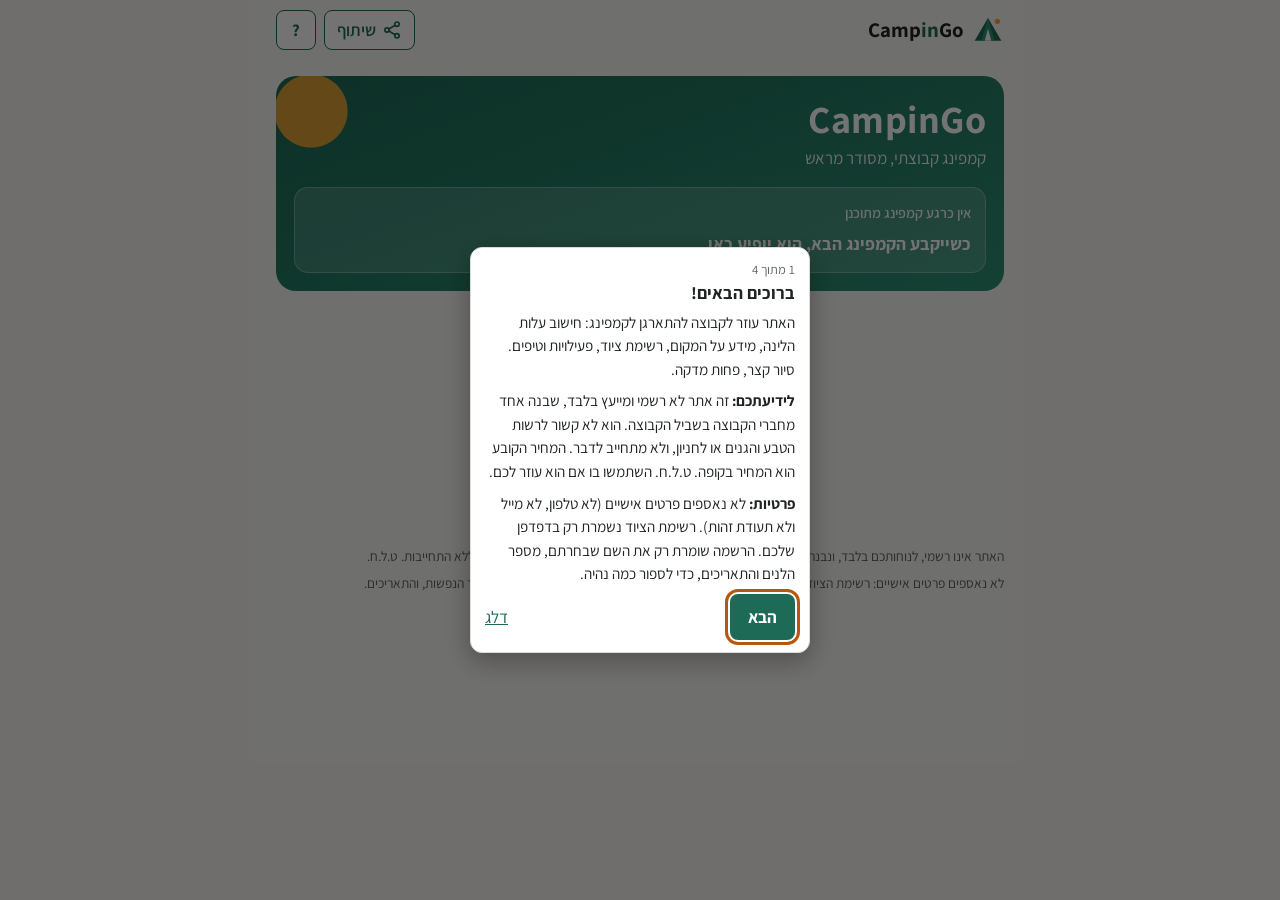
==== commit 873268dc: "CampinGo home page: hive of hexagon buttons replaces the tabs (campingo-plan §4.2, §4.3) The site op" ====
--- a/index.html
+++ b/index.html
@@ -8,17 +8,46 @@
   <link rel="preconnect" href="https://fonts.googleapis.com">
   <link rel="preconnect" href="https://fonts.gstatic.com" crossorigin>
   <link href="https://fonts.googleapis.com/css2?family=Assistant:wght@400;600;700&display=swap" rel="stylesheet">
-  <link rel="stylesheet" href="style.css?v=ea14f1fa">
-  <link rel="stylesheet" href="explorer.css?v=31490a01">
+  <link rel="stylesheet" href="style.css?v=d8ca1b47">
+  <link rel="stylesheet" href="explorer.css?v=906b42c2">
   <link rel="stylesheet" href="booking.css?v=4e747ea2">
 </head>
 <body>
   <a class="skip" href="#main">דלג לתוכן</a>
 
+  <!-- the brand bar, on every view (docs/campingo-plan.md §3) -->
   <header class="top">
-    <h1>קמפינג קבוצתי</h1>
-    <p class="sub"></p>   <!-- place.js fills both from trip.js -->
+    <a class="brand" href="#" id="brand" aria-label="CampinGo, לדף הראשי">
+      <svg class="brand-logo" viewBox="0 0 48 48" aria-hidden="true"><path d="M24 6 4 40h40z" style="fill:var(--hero-a)"/><path d="M24 6 14 40h20z" style="fill:var(--hero-b)"/><path d="M24 22 19 40h10z" style="fill:var(--bg)"/><circle cx="38" cy="11" r="4" style="fill:var(--sun)"/></svg>
+      <span class="brand-name">Camp<span>in</span>Go</span>
+    </a>
     <div class="top-tools">
+      <button type="button" id="share-btn" class="btn-secondary nav-btn" aria-controls="share-menu" aria-expanded="false"><svg class="nav-logo" viewBox="0 0 24 24" aria-hidden="true" fill="none" stroke="currentColor" stroke-width="2" stroke-linecap="round"><circle cx="18" cy="5" r="2.6"/><circle cx="6" cy="12" r="2.6"/><circle cx="18" cy="19" r="2.6"/><path d="M8.3 10.8l7.4-4.4M8.3 13.2l7.4 4.4"/></svg>שיתוף</button>
+      <button type="button" id="tour-help" class="btn-secondary" aria-label="הדרכה: סיור באתר">?</button>
+      <div id="share-menu" class="share-menu" hidden></div>
+    </div>
+  </header>
+
+  <!-- on a view: the way back home, fixed on top (the views' own bars sit under it: --tabs-h) -->
+  <nav class="tabs" aria-label="ניווט" hidden>
+    <button type="button" id="go-home" class="btn-secondary">→ ראשי</button>
+    <h1 id="view-title" tabindex="-1"></h1>
+  </nav>
+
+  <main id="main">
+
+    <!-- ===== Home: the next trip and the hive ===== -->
+    <section id="home" aria-labelledby="home-title">
+      <div class="hero">
+        <h1 id="home-title">CampinGo</h1>
+        <p class="tagline">קמפינג קבוצתי, מסודר מראש</p>
+        <!-- place.js fills the card from trip.js and the crawled campsite -->
+        <div class="trip-card" id="trip-card">
+          <p class="trip-kicker" id="trip-kicker">הקמפינג הבא</p>
+          <h2 class="trip-name" id="trip-name"></h2>
+          <p class="trip-dates" id="trip-dates"></p>
+          <p class="trip-when" id="trip-when"></p>
+          <div class="trip-nav" id="trip-nav">
       <!-- navigation to the campsite by its Waze name: place.js sets the links -->
       <a id="nav-waze" class="btn-secondary nav-btn" href="https://waze.com/" target="_blank" rel="noopener" aria-label="ניווט לחניון ב-Waze">
         <svg class="nav-logo" viewBox="0 0 24 24" aria-hidden="true"><path fill="#33ccff" stroke="#0b1d26" stroke-width="1.2" d="M12 3c-4.7 0-8.3 3.3-8.3 7.6 0 1.8-.5 2.9-1.6 3.6.9 1.6 2.4 2.6 4.3 3.1a2 2 0 0 0 3.8.7h3.6a2 2 0 0 0 3.8-.6c2.6-1 4.5-3.6 4.5-6.6C22.1 6.4 17.6 3 12 3z"/><circle cx="9.6" cy="9.4" r="1" fill="#0b1d26"/><circle cx="14.8" cy="9.4" r="1" fill="#0b1d26"/><path d="M9 12.4c1.6 1.8 4.6 1.8 6.2 0" fill="none" stroke="#0b1d26" stroke-width="1.2" stroke-linecap="round"/></svg>
@@ -26,25 +55,31 @@
       <a id="nav-gmaps" class="btn-secondary nav-btn" href="https://www.google.com/maps/" target="_blank" rel="noopener" aria-label="ניווט לחניון ב-Google Maps">
         <svg class="nav-logo" viewBox="0 0 92.3 132.3" aria-hidden="true"><path fill="#1a73e8" d="M60.2 2.2C55.8.8 51 0 46.1 0 32 0 19.3 6.4 10.8 16.5l21.8 18.3L60.2 2.2z"/><path fill="#ea4335" d="M10.8 16.5C4.1 24.5 0 34.9 0 46.1c0 8.7 1.7 15.7 4.6 22l28-33.3-21.8-18.3z"/><path fill="#4285f4" d="M46.2 28.5c9.8 0 17.7 7.9 17.7 17.7 0 4.3-1.6 8.3-4.2 11.4 0 0 13.9-16.6 27.5-32.7-5.6-10.8-15.3-19-27-22.7L32.6 34.8c3.3-3.8 8.1-6.3 13.6-6.3"/><path fill="#fbbc04" d="M46.2 63.8c-9.8 0-17.7-7.9-17.7-17.7 0-4.3 1.5-8.3 4.1-11.3l-28 33.3c4.8 10.6 12.8 19.2 21 29.9l34.1-40.5c-3.3 3.9-8.1 6.3-13.5 6.3"/><path fill="#34a853" d="M59.1 109.2c15.4-24.1 33.3-35 33.3-63 0-7.7-1.9-14.9-5.2-21.3L25.6 98c2.6 3.4 5.3 7.3 7.9 11.3 9.4 14.5 6.8 23.1 12.8 23.1s3.4-8.7 12.8-23.2"/></svg>
       </a>
-      <button type="button" id="share-btn" class="btn-secondary nav-btn" aria-controls="share-menu" aria-expanded="false"><svg class="nav-logo" viewBox="0 0 24 24" aria-hidden="true" fill="none" stroke="currentColor" stroke-width="2" stroke-linecap="round"><circle cx="18" cy="5" r="2.6"/><circle cx="6" cy="12" r="2.6"/><circle cx="18" cy="19" r="2.6"/><path d="M8.3 10.8l7.4-4.4M8.3 13.2l7.4 4.4"/></svg>שיתוף האתר</button>
-      <button type="button" id="tour-help" class="btn-secondary" aria-label="הדרכה: סיור באתר">?</button>
-      <div id="share-menu" class="share-menu" hidden></div>
-    </div>
-  </header>
-
-  <nav class="tabs" role="tablist" aria-label="חלקי האתר">
-    <button role="tab" id="tab-calc"   aria-controls="panel-calc"   aria-selected="true">מחשבון לינה</button>
-    <button role="tab" id="tab-place"  aria-controls="panel-place"  aria-selected="false" tabindex="-1">על המקום</button>
-    <button role="tab" id="tab-gear"   aria-controls="panel-gear"   aria-selected="false" tabindex="-1">ציוד</button>
-    <button role="tab" id="tab-acts"   aria-controls="panel-acts"   aria-selected="false" tabindex="-1">פעילויות</button>
-    <button role="tab" id="tab-sites"  aria-controls="panel-sites"  aria-selected="false" tabindex="-1">חניונים</button>
-    <button role="tab" id="tab-tips"   aria-controls="panel-tips"   aria-selected="false" tabindex="-1">טיפים</button>
-  </nav>
-
-  <main id="main">
+          </div>
+        </div>
+      </div>
+
+      <!-- the hive: hexagon buttons; each opens its view (app.js). Ids keep the old tab names: gear.js etc. listen on them -->
+      <nav class="hive-wrap" id="hive-trip" aria-label="הקמפינג הבא">
+        <ul class="hive">
+          <li><button type="button" class="hex" id="tab-calc" data-view="calc" aria-controls="panel-calc"><svg viewBox="0 0 24 24" aria-hidden="true"><rect x="5" y="3" width="14" height="18" rx="2"/><path d="M8 7h8M8.5 11.5h.01M12 11.5h.01M15.5 11.5h.01M8.5 15h.01M12 15h.01M15.5 15h.01M8.5 18h.01M12 18h3.5"/></svg><span>מחשבון</span></button></li>
+          <li><button type="button" class="hex" id="tab-prices" data-view="prices" aria-controls="panel-calc"><svg viewBox="0 0 24 24" aria-hidden="true"><path d="M3 12V4h8l10 10-8 8z"/><circle cx="7.5" cy="8.5" r="1.5"/></svg><span>מחירון</span></button></li>
+          <li><button type="button" class="hex" id="tab-gear" data-view="gear" aria-controls="panel-gear"><svg viewBox="0 0 24 24" aria-hidden="true"><path d="M9 4h6v3H9zM6 7h12a1 1 0 0 1 1 1v12a1 1 0 0 1-1 1H6a1 1 0 0 1-1-1V8a1 1 0 0 1 1-1zM9 12h6M9 16h6"/></svg><span>רשימת ציוד</span></button></li>
+          <li><button type="button" class="hex" id="tab-place" data-view="place" aria-controls="panel-place"><svg viewBox="0 0 24 24" aria-hidden="true"><path d="M12 21s-7-6.2-7-11.5a7 7 0 0 1 14 0C19 14.8 12 21 12 21z"/><circle cx="12" cy="9.5" r="2.5"/></svg><span>על המקום</span></button></li>
+          <li><button type="button" class="hex" id="tab-acts" data-view="acts" aria-controls="panel-acts"><svg viewBox="0 0 24 24" aria-hidden="true"><circle cx="12" cy="12" r="9"/><path d="m15.5 8.5-2 5-5 2 2-5z"/></svg><span>פעילויות</span></button></li>
+        </ul>
+      </nav>
+      <nav class="hive-wrap" id="hive-general" aria-labelledby="hive-general-title">
+        <h2 class="hive-title" id="hive-general-title">כללי</h2>
+        <ul class="hive">
+          <li><button type="button" class="hex" id="tab-sites" data-view="sites" aria-controls="panel-sites"><svg viewBox="0 0 24 24" aria-hidden="true"><path d="M12 4 2 20h20zM12 4l-4 16M12 4l4 16"/></svg><span>חניונים</span></button></li>
+          <li><button type="button" class="hex" id="tab-tips" data-view="tips" aria-controls="panel-tips"><svg viewBox="0 0 24 24" aria-hidden="true"><path d="M9 18h6M10 21h4M12 3a6 6 0 0 0-3.5 10.9c.6.5 1 1.2 1 2V16h5v-.1c0-.8.4-1.5 1-2A6 6 0 0 0 12 3z"/></svg><span>טיפים לקמפינג</span></button></li>
+        </ul>
+      </nav>
+    </section>
 
     <!-- ===== Calculator ===== -->
-    <section role="tabpanel" id="panel-calc" aria-labelledby="tab-calc">
+    <section id="panel-calc" aria-labelledby="view-title" hidden>
       <!-- the price list: a section of the calculator, opened by the button, closed by ✕ or the phone's back -->
       <div id="calc-prices" hidden>
         <div class="subbar"><button type="button" id="close-prices" class="btn-secondary">✕ חזרה למחשבון</button></div>
@@ -159,7 +194,7 @@
     </section>
 
     <!-- ===== Place ===== -->
-    <section role="tabpanel" id="panel-place" aria-labelledby="tab-place" hidden>
+    <section id="panel-place" aria-labelledby="view-title" hidden>
 
       <div class="card" id="booking" hidden></div>   <!-- booking.js (§5.5) -->
 
@@ -167,7 +202,7 @@
     </section>
 
     <!-- ===== Campsites explorer (explorer.js) ===== -->
-    <section role="tabpanel" id="panel-sites" aria-labelledby="tab-sites" hidden>
+    <section id="panel-sites" aria-labelledby="view-title" hidden>
       <div class="card">
         <h2>חניוני לילה של רשות הטבע והגנים</h2>
         <p class="hint">כל חניוני הלילה שאפשר להזמין, לפי אזור. המחיר למשפחה הוא הערכה לפי ההרכב והתאריכים במחשבון. בדיקת הזמינות נפתחת בדף ההזמנה עצמו, והוא המילה האחרונה.</p>
@@ -182,7 +217,7 @@
     </section>
 
     <!-- ===== Tips ===== -->
-    <section role="tabpanel" id="panel-tips" aria-labelledby="tab-tips" hidden>
+    <section id="panel-tips" aria-labelledby="view-title" hidden>
       <div class="card">
         <h2>טיפים מהקבוצה</h2>
         <p class="hint">טיפים שחברי הקבוצה כתבו — ציוד, לינה, אוכל, ילדים ועוד. כל טיפ ותגובה מופיעים באתר אחרי אישור של המארגן.</p>
@@ -234,13 +269,13 @@
     </section>
 
     <!-- ===== Equipment ===== -->
-    <section role="tabpanel" id="panel-gear" aria-labelledby="tab-gear" hidden>
+    <section id="panel-gear" aria-labelledby="view-title" hidden>
       <div class="card">
         <h2>רשימת ציוד אישית</h2>
         <p class="hint">בחרו מה אתם לוקחים, ואז סמנו מה כבר ארוז. הרשימה נשמרת בדפדפן הזה בלבד — להעברה לטלפון אחר, שלחו אותה בוואטסאפ.</p>
       </div>
 
-      <!-- fixed under the tab row: the view toggle, and in the picking view the search and tags -->
+      <!-- fixed under the bar on top: the view toggle, and in the picking view the search and tags -->
       <div id="gear-bar" class="gbar">
         <div class="seg" role="group" aria-label="תצוגה">
           <button type="button" id="gear-view-pick" aria-pressed="true">בחירת פריטים</button>
@@ -313,7 +348,7 @@
     </section>
 
     <!-- ===== Activities ===== -->
-    <section role="tabpanel" id="panel-acts" aria-labelledby="tab-acts" hidden>
+    <section id="panel-acts" aria-labelledby="view-title" hidden>
       <div class="card">
         <h2>פעילויות בקבוצה</h2>
         <p class="hint">פעילויות שמשפחות בקבוצה מתכננות: לכולם, למבוגרים או לילדים. משפחה רשומה יכולה להוסיף פעילות או להצטרף אליה, עם השם והקוד של ההרשמה.</p>
@@ -321,7 +356,7 @@
         <button type="button" id="acts-add" class="btn-secondary">+ הוספת פעילות</button>
       </div>
 
-      <!-- fixed under the tab row: the view toggle and the filters -->
+      <!-- fixed under the bar on top: the view toggle and the filters -->
       <div id="acts-bar" class="gbar">
         <div class="seg" role="group" aria-label="תצוגה">
           <button type="button" id="acts-view-list" aria-pressed="true">לפי ימים</button>
@@ -351,7 +386,7 @@
     </section>
   </main>
 
-  <!-- the site-wide note, on every tab (docs/tour-plan.md §2) -->
+  <!-- the site-wide note, on every view (docs/tour-plan.md §2) -->
   <footer class="site-note">
     <p>האתר אינו רשמי, לנוחותכם בלבד, ונבנה לתועלת הקבוצה. לאתר אין קשר למארגנים או לרשות הטבע והגנים, וללא התחייבות. ט.ל.ח.</p>
     <p>לא נאספים פרטים אישיים: רשימת הציוד נשמרת רק בדפדפן שלכם, ובהרשמה נשמר רק השם שבחרתם, מספר הנפשות, והתאריכים.</p>
@@ -368,10 +403,10 @@
   <!-- crawled data (crawler/crawl.py): not stamped, the crawler changes it -->
   <script src="data/campsites.js"></script>
   <script src="data/availability.js"></script>
-  <script src="place.js?v=72802386"></script>
+  <script src="place.js?v=f6f458d3"></script>
   <script src="prices.js?v=c0c3e628"></script>
   <script src="calc.js?v=71cdda73"></script>
-  <script src="app.js?v=5d2c816f"></script>
+  <script src="app.js?v=6d62188a"></script>
   <script src="search.js?v=31352673"></script>
   <script src="tips.js?v=34713f3a"></script>
   <script src="gear-seed.js?v=fa15e65d"></script>
@@ -382,7 +417,7 @@
   <script src="rtg.js?v=fcaf85ad"></script>
   <script src="explorer.js?v=8bfb03ad"></script>
   <script src="booking.js?v=bc9953e9"></script>
-  <script src="tour-texts.js?v=6cb5ac0e"></script>
-  <script src="tour.js?v=8f498648"></script>
+  <script src="tour-texts.js?v=3b1efe51"></script>
+  <script src="tour.js?v=6da0029a"></script>
 </body>
 </html>
--- a/style.css
+++ b/style.css
@@ -14,6 +14,9 @@
   --t-all-bg: #e3f0eb; --t-all-line: #1d6b57; --t-all-ink: #1d6b57;
   --t-adult-bg: #e6edf8; --t-adult-line: #3b62a3; --t-adult-ink: #2d4f87;
   --t-kid-bg: #fdeccf; --t-kid-line: #b86a0b; --t-kid-ink: #8a4d00;
+  /* CampinGo: the home page's hero and hive */
+  --hero-a: #1d6b57; --hero-b: #2f8f74; --sun: #f2a531; --hero-ink: #ffffff;
+  --hex: #1d6b57; --hex-hi: #237d66; --hex-gen: #8a5a2b; --hex-gen-hi: #9c6834; --hex-ink: #ffffff;
 }
 @media (prefers-color-scheme: dark) {
   :root:not([data-theme="light"]) {
@@ -23,6 +26,8 @@
     --t-all-bg: #1f3a31; --t-all-line: #6cc4a8; --t-all-ink: #8fdcc0;
     --t-adult-bg: #1e2b40; --t-adult-line: #8fb4ee; --t-adult-ink: #a9c6f5;
     --t-kid-bg: #3d2c10; --t-kid-line: #f0a94a; --t-kid-ink: #ffc780;
+    --hero-a: #1f3a31; --hero-b: #2b5546; --sun: #f0a94a; --hero-ink: #ecefec;
+    --hex: #2a6b58; --hex-hi: #317a65; --hex-gen: #6b4a2a; --hex-gen-hi: #7a5532; --hex-ink: #ecefec;
   }
 }
 :root[data-theme="dark"] {
@@ -32,6 +37,8 @@
     --t-all-bg: #1f3a31; --t-all-line: #6cc4a8; --t-all-ink: #8fdcc0;
     --t-adult-bg: #1e2b40; --t-adult-line: #8fb4ee; --t-adult-ink: #a9c6f5;
     --t-kid-bg: #3d2c10; --t-kid-line: #f0a94a; --t-kid-ink: #ffc780;
+    --hero-a: #1f3a31; --hero-b: #2b5546; --sun: #f0a94a; --hero-ink: #ecefec;
+    --hex: #2a6b58; --hex-hi: #317a65; --hex-gen: #6b4a2a; --hex-gen-hi: #7a5532; --hex-ink: #ecefec;
 }
 
 * { box-sizing: border-box; }
@@ -50,23 +57,21 @@
 .skip { position: absolute; inset-inline-start: -999px; }
 .skip:focus { inset-inline-start: 16px; top: 8px; background: var(--card); padding: 8px; z-index: 9; }
 
-/* tabs */
-/* The row's line is an inset shadow, not a border, and the active tab's underline sits over it inside the row:
-   anything below the row's box made it scroll up and down (a small vertical scrollbar on desktop). */
-.tabs { display: flex; gap: 4px; box-shadow: inset 0 -2px 0 var(--line); overflow-x: auto; overflow-y: hidden;
+/* the bar on top of a view: "→ ראשי" and the view's name (app.js; docs/campingo-plan.md §3) */
+/* Its line is an inset shadow, not a border: anything below the bar's box made it scroll (a small vertical scrollbar). */
+.tabs { display: flex; align-items: center; gap: 12px; box-shadow: inset 0 -2px 0 var(--line); padding-block: 8px;
   position: sticky; top: 0; z-index: 5; background: var(--bg); }
-/* anything scrolled into view lands below the fixed tab row */
+.tabs[hidden] { display: none; }
+.tabs .btn-secondary { width: auto; border-style: solid; background: var(--card); padding: 6px 12px; white-space: nowrap; }
+#view-title { font-size: 1.25rem; margin: 0; }
+#view-title:focus { outline: none; }
+/* anything scrolled into view lands below the fixed bar */
 .card, [id] { scroll-margin-top: calc(var(--tabs-h, 48px) + 12px); }
 #panel-calc .card, #panel-calc [id] { scroll-margin-top: calc(var(--tabs-h, 48px) + 68px); }
-/* the calculator's fixed bar (מחירון / ✕), right under the tab row */
+/* the calculator's fixed bar (מחירון / ✕), right under the bar on top */
 .subbar { position: sticky; top: var(--tabs-h, 48px); z-index: 4; background: var(--bg); padding: 8px 0; margin-bottom: 8px; }
 .subbar .btn-secondary { width: auto; border-style: solid; background: var(--card); }
 #calc-main[hidden], #calc-prices[hidden] { display: none; }
-.tabs button {
-  font: inherit; font-weight: 600; background: none; border: 0; color: var(--muted);
-  padding: 10px 14px; cursor: pointer; border-bottom: 3px solid transparent; white-space: nowrap;
-}
-.tabs button[aria-selected="true"] { color: var(--accent); border-bottom-color: var(--accent); }
 main { padding-top: 16px; padding-bottom: 24px; }
 
 .card { background: var(--card); border: 1px solid var(--line); border-radius: 12px; padding: 16px; margin-bottom: 16px; }
@@ -407,8 +412,6 @@
 @media (max-width: 520px) {
   body { font-size: 16px; }
   h1 { font-size: 1.4rem; }
-  .tabs { gap: 2px; }
-  .tabs button { padding: 10px 5px; font-size: 15px; }   /* the five tabs, "מחשבון לינה" first, fit at 360px */
   .facilities { columns: 1; }
   .facts { grid-template-columns: 1fr; }
   .facts dd { margin-bottom: 6px; }
@@ -418,15 +421,61 @@
   body { background: #fff; }
 }
 
-/* header tools: share + the tour's ? (tour.js, share.js) */
-.top { position: relative; }
-.top-tools { display: flex; gap: 8px; align-items: center; margin: -8px 0 12px; position: relative; }
+/* the brand bar: CampinGo, share, the tour's ? (tour.js, share.js) */
+.top { position: relative; display: flex; align-items: center; justify-content: space-between; gap: 8px; padding-block: 10px; }
+.brand { display: inline-flex; align-items: center; gap: 8px; color: var(--text); text-decoration: none; font-weight: 700; font-size: 1.3rem; }
+.brand-name span { color: var(--accent); }
+.brand-logo { width: 32px; height: 32px; }
+body[data-view="home"] .brand { visibility: hidden; }          /* the hero says it, bigger */
+.top-tools { display: flex; gap: 8px; align-items: stretch; position: relative; }
 .top-tools .btn-secondary { width: auto; border-style: solid; background: var(--card); padding: 6px 12px; }
 #tour-help { min-width: 40px; font-weight: 700; }
-.top-tools { align-items: stretch; }
-.top-tools .nav-btn { display: inline-flex; align-items: center; justify-content: center; gap: 6px; min-width: 40px; }
+.top-tools .nav-btn, .trip-nav .nav-btn { display: inline-flex; align-items: center; justify-content: center; gap: 6px; min-width: 40px; }
 .nav-logo { width: 20px; height: 20px; flex: none; }
-.share-menu { position: absolute; top: calc(100% + 6px); inset-inline-start: 0; z-index: 8; background: var(--card);
+
+/* ---- the home page: the hero with the next trip, then the hive ---- */
+#home[hidden] { display: none; }
+.hero { position: relative; overflow: hidden; border-radius: 20px; padding: 22px 18px 18px; margin-bottom: 18px;
+  color: var(--hero-ink); background: linear-gradient(160deg, var(--hero-a), var(--hero-b)); }
+.hero::after { content: ""; position: absolute; inset-inline-end: -40px; top: -40px; width: 150px; height: 150px; border-radius: 50%;
+  background: radial-gradient(circle, var(--sun) 0 34%, transparent 35%); opacity: .9; pointer-events: none; }
+.hero > * { position: relative; z-index: 1; }
+#home-title { font-size: 2.4rem; line-height: 1.1; margin: 0; letter-spacing: .5px; direction: ltr; text-align: right; }
+.tagline { margin: 4px 0 16px; opacity: .92; }
+.trip-card { background: rgba(255, 255, 255, .14); border: 1px solid rgba(255, 255, 255, .28); border-radius: 14px; padding: 14px; }
+.trip-card p, .trip-card h2 { margin: 0; }
+.trip-kicker { font-size: .9rem; font-weight: 600; opacity: .9; }
+.trip-name { font-size: 1.45rem; margin: 2px 0 2px; }
+.trip-when { font-weight: 700; font-size: 1.1rem; margin-top: 6px !important; }
+.trip-nav { display: flex; gap: 8px; margin-top: 12px; }
+.trip-nav[hidden] { display: none; }
+.trip-nav .btn-secondary { width: auto; padding: 6px 14px; background: #fff; border: 1px solid transparent; }
+
+/* the hive: pointy-top hexagons in rows of 3, the next row centred, so it sits in the first row's gaps.
+   The clip-path is on the button itself, so the corners outside the hexagon are not clickable (the rows overlap). */
+.hive-wrap { --hw: 104px; --hh: calc(var(--hw) * 1.1547); --hg: 6px; margin: 0 auto 18px; }
+.hive-wrap[hidden] { display: none; }
+.hive-title { text-align: center; font-size: 1rem; color: var(--muted); margin: 6px 0 10px; }
+.hive { list-style: none; margin: 0 auto; padding: 0 0 calc(var(--hh) * .25); display: flex; flex-wrap: wrap; justify-content: center;
+  gap: 0 var(--hg); max-width: calc(var(--hw) * 3 + var(--hg) * 2); }
+.hive li { margin-bottom: calc(var(--hh) * -.25 + var(--hg)); }
+.hex { --c: var(--hex); --c-hi: var(--hex-hi); position: relative; isolation: isolate; width: var(--hw); height: var(--hh);
+  border: 0; padding: 0 12px; cursor: pointer; font: inherit; color: var(--hex-ink); background: var(--c);
+  clip-path: polygon(50% 0, 100% 25%, 100% 75%, 50% 100%, 0 75%, 0 25%);
+  display: flex; flex-direction: column; align-items: center; justify-content: center; gap: 4px; text-align: center;
+  transition: background-color .15s, transform .15s; }
+#hive-general .hex { --c: var(--hex-gen); --c-hi: var(--hex-gen-hi); }
+.hex:hover { background: var(--c-hi); transform: scale(1.04); }
+.hex svg { width: 30px; height: 30px; fill: none; stroke: currentColor; stroke-width: 1.8; stroke-linecap: round; stroke-linejoin: round; }
+.hex span { font-weight: 700; font-size: .95rem; line-height: 1.15; }
+/* focus: the outline would be clipped, so the ring is the hexagon's own edge in the focus colour */
+.hex:focus-visible { outline: none; background: var(--focus); }
+.hex:focus-visible::before { content: ""; position: absolute; inset: 4px; z-index: -1; background: var(--c);
+  clip-path: polygon(50% 0, 100% 25%, 100% 75%, 50% 100%, 0 75%, 0 25%); }
+@media (min-width: 600px) { .hive-wrap { --hw: 132px; --hg: 8px; } .hex svg { width: 36px; height: 36px; } .hex span { font-size: 1.05rem; } }
+@media (prefers-reduced-motion: reduce) { .hex { transition: none; } .hex:hover { transform: none; } }
+
+.share-menu { position: absolute; top: calc(100% + 6px); inset-inline-end: 0; z-index: 8; background: var(--card);
   border: 1px solid var(--line); border-radius: 10px; padding: 10px; box-shadow: 0 6px 20px rgba(0, 0, 0, .18);
   width: max-content; max-width: calc(100vw - 32px); }
 .share-menu[hidden] { display: none; }
--- a/explorer.css
+++ b/explorer.css
@@ -17,8 +17,3 @@
   display: block; width: 100%; font: inherit; color: var(--text); background: var(--card);
   border: 1px solid var(--line); border-radius: 6px; padding: 8px 10px; margin-top: 4px;
 }
-/* six tabs, "מחשבון לינה" first, still fit at 360px (style.css fitted five) */
-@media (max-width: 420px) {
-  .tabs { padding-inline: 6px; gap: 1px; }
-  .tabs button { padding: 10px 3px; font-size: 14px; }
-}
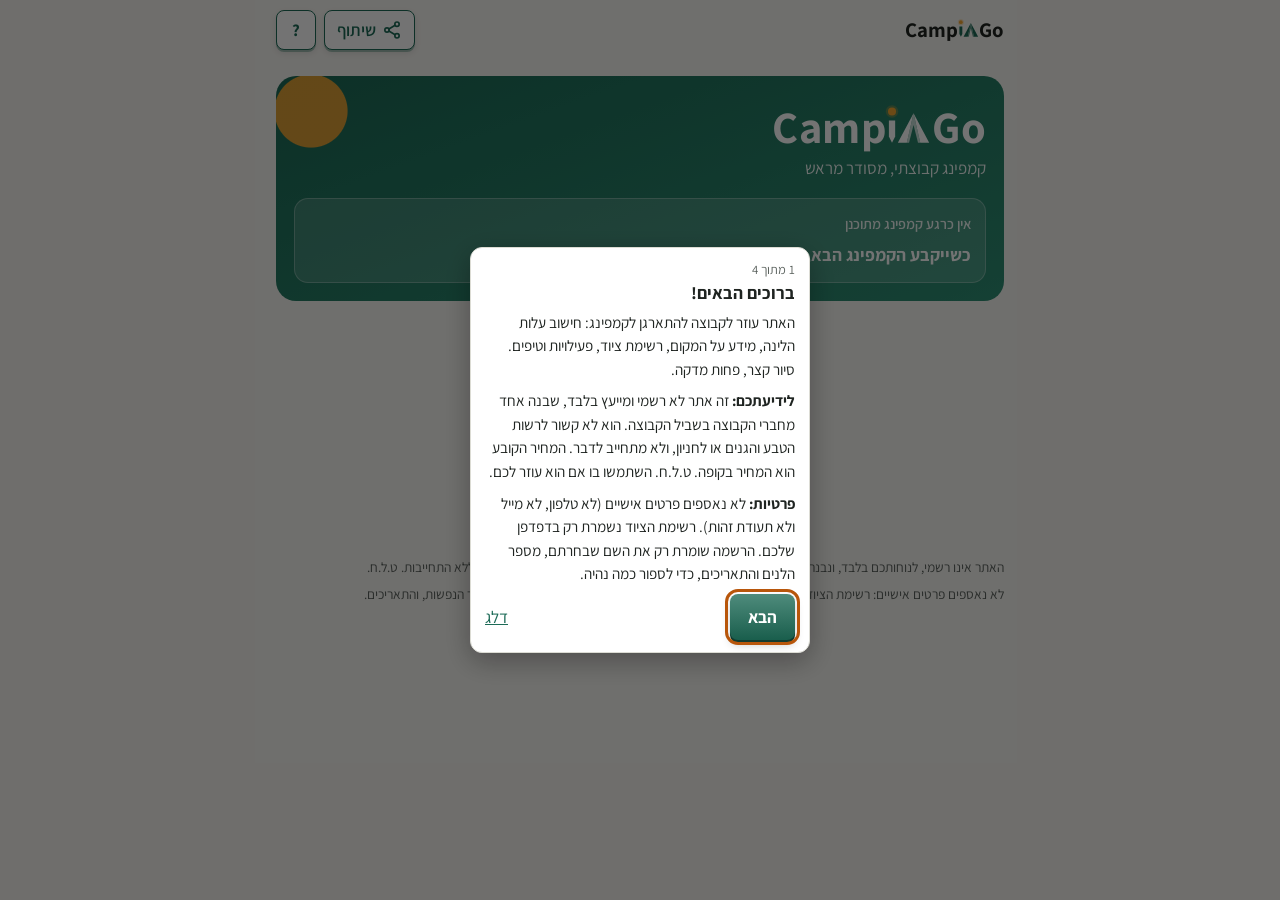
==== commit 8306b2d6: "campingo-plan §4.5: wordmark variants (peg+sun, flag, lantern) and 3D hive/buttons with a glow, for " ====
--- a/index.html
+++ b/index.html
@@ -15,11 +15,18 @@
 <body>
   <a class="skip" href="#main">דלג לתוכן</a>
 
+  <!-- the wordmark's "in": the i, then the logo's tent as the n (docs/campingo-plan.md §4.5). Units: 100 = 1em, the baseline at the bottom -->
+  <svg width="0" height="0" style="position:absolute" aria-hidden="true"><defs>
+    <g id="wm-tent"><path fill-rule="evenodd" d="M22 100 57 34 92 100zM57 34 42 100h30z"/><path class="wm-flap" fill-rule="evenodd" d="M57 34 42 100h30zM57 60 47 100h20z"/></g>
+    <g id="wm-in-peg"><path d="M2 50h14v36l-7 14-7-14z"/><circle class="wm-sun wm-glow" cx="9" cy="30" r="14"/><circle class="wm-sun" cx="9" cy="30" r="9"/><use href="#wm-tent"/></g>
+    <g id="wm-in-flag"><rect x="2" y="14" width="14" height="86" rx="2"/><path class="wm-sun" d="M16 15 38 24 16 33z"/><use href="#wm-tent"/></g>
+    <g id="wm-in-lamp"><rect x="2" y="50" width="14" height="50" rx="2"/><circle class="wm-sun wm-glow" cx="9" cy="25" r="15"/><circle cx="9" cy="7" r="3.5" fill="none" stroke="currentColor" stroke-width="2"/><rect x="1" y="10" width="16" height="4" rx="1.5"/><rect class="wm-sun" x="3" y="14" width="12" height="18" rx="3"/><rect x="1" y="32" width="16" height="4" rx="1.5"/><use href="#wm-tent"/></g>
+  </defs></svg>
+
   <!-- the brand bar, on every view (docs/campingo-plan.md §3) -->
   <header class="top">
     <a class="brand" href="#" id="brand" aria-label="CampinGo, לדף הראשי">
-      <svg class="brand-logo" viewBox="0 0 48 48" aria-hidden="true"><path d="M24 6 4 40h40z" style="fill:var(--hero-a)"/><path d="M24 6 14 40h20z" style="fill:var(--hero-b)"/><path d="M24 22 19 40h10z" style="fill:var(--bg)"/><circle cx="38" cy="11" r="4" style="fill:var(--sun)"/></svg>
-      <span class="brand-name">Camp<span>in</span>Go</span>
+      <span class="wm" aria-hidden="true">Camp<svg class="wm-in" viewBox="0 0 96 100"><use href="#wm-in-peg"/></svg>Go</span>
     </a>
     <div class="top-tools">
       <button type="button" id="share-btn" class="btn-secondary nav-btn" aria-controls="share-menu" aria-expanded="false"><svg class="nav-logo" viewBox="0 0 24 24" aria-hidden="true" fill="none" stroke="currentColor" stroke-width="2" stroke-linecap="round"><circle cx="18" cy="5" r="2.6"/><circle cx="6" cy="12" r="2.6"/><circle cx="18" cy="19" r="2.6"/><path d="M8.3 10.8l7.4-4.4M8.3 13.2l7.4 4.4"/></svg>שיתוף</button>
@@ -39,7 +46,7 @@
     <!-- ===== Home: the next trip and the hive ===== -->
     <section id="home" aria-labelledby="home-title">
       <div class="hero">
-        <h1 id="home-title">CampinGo</h1>
+        <h1 id="home-title"><span class="wm" role="img" aria-label="CampinGo">Camp<svg class="wm-in" viewBox="0 0 96 100" aria-hidden="true"><use href="#wm-in-peg"/></svg>Go</span></h1>
         <p class="tagline">קמפינג קבוצתי, מסודר מראש</p>
         <!-- place.js fills the card from trip.js and the crawled campsite -->
         <div class="trip-card" id="trip-card">
@@ -413,7 +420,7 @@
   <script src="gear.js?v=8bc913fc"></script>
   <script src="acts-demo.js?v=b2f8d20b"></script>
   <script src="activities.js?v=ffb49fbd"></script>
-  <script src="share.js?v=ef8e0385"></script>
+  <script src="share.js?v=2bc6398e"></script>
   <script src="rtg.js?v=fcaf85ad"></script>
   <script src="explorer.js?v=8bfb03ad"></script>
   <script src="booking.js?v=bc9953e9"></script>
--- a/style.css
+++ b/style.css
@@ -177,6 +177,17 @@
   font: inherit; font-weight: 700; background: var(--accent); color: var(--card);
   border: 0; border-radius: 8px; padding: 10px 18px; cursor: pointer;
 }
+/* 3D with a glow, matching the hive (Yair, 14/10/2026) */
+.btn-primary, .btn-secondary { transition: box-shadow .15s, transform .15s; }
+.btn-primary { background-image: linear-gradient(180deg, rgba(255, 255, 255, .22), rgba(0, 0, 0, .12));
+  box-shadow: 0 3px 0 color-mix(in srgb, var(--accent) 55%, #000), 0 5px 10px rgba(0, 0, 0, .2); }
+.btn-secondary:not(.nav-btn) { background-image: linear-gradient(180deg, rgba(255, 255, 255, .5), rgba(255, 255, 255, 0)); }
+.btn-secondary { box-shadow: 0 2px 0 color-mix(in srgb, var(--accent) 35%, transparent), 0 3px 6px rgba(0, 0, 0, .1); }
+.btn-primary:hover, .btn-secondary:hover { box-shadow: 0 3px 0 color-mix(in srgb, var(--accent) 55%, #000), 0 0 14px color-mix(in srgb, var(--sun) 60%, transparent); }
+.btn-primary:active, .btn-secondary:active { transform: translateY(2px); box-shadow: 0 1px 0 color-mix(in srgb, var(--accent) 55%, #000); }
+@media (prefers-color-scheme: dark) { :root:not([data-theme="light"]) .btn-secondary:not(.nav-btn) { background-image: linear-gradient(180deg, rgba(255, 255, 255, .08), rgba(255, 255, 255, 0)); } }
+:root[data-theme="dark"] .btn-secondary:not(.nav-btn) { background-image: linear-gradient(180deg, rgba(255, 255, 255, .08), rgba(255, 255, 255, 0)); }
+@media (prefers-reduced-motion: reduce) { .btn-primary, .btn-secondary { transition: none; } .btn-primary:active, .btn-secondary:active { transform: none; } }
 button:disabled { opacity: .55; cursor: wait; }
 .msg { min-height: 1.5em; margin: 10px 0 0; font-weight: 600; }
 .msg.good { color: var(--accent); }
@@ -424,8 +435,13 @@
 /* the brand bar: CampinGo, share, the tour's ? (tour.js, share.js) */
 .top { position: relative; display: flex; align-items: center; justify-content: space-between; gap: 8px; padding-block: 10px; }
 .brand { display: inline-flex; align-items: center; gap: 8px; color: var(--text); text-decoration: none; font-weight: 700; font-size: 1.3rem; }
-.brand-name span { color: var(--accent); }
-.brand-logo { width: 32px; height: 32px; }
+/* the wordmark: "Camp", the i and the tent as an inline SVG (index.html #wm-in), "Go" (docs/campingo-plan.md §4.5) */
+.wm { display: inline-block; direction: ltr; white-space: nowrap; }
+.wm-in { width: .96em; height: 1em; margin: 0 .02em; vertical-align: baseline; fill: currentColor; overflow: visible; }
+.wm-flap { opacity: .72; }
+.wm-sun { fill: var(--sun); }
+.wm-glow { opacity: .28; }
+.brand .wm-in { color: var(--accent); }
 body[data-view="home"] .brand { visibility: hidden; }          /* the hero says it, bigger */
 .top-tools { display: flex; gap: 8px; align-items: stretch; position: relative; }
 .top-tools .btn-secondary { width: auto; border-style: solid; background: var(--card); padding: 6px 12px; }
@@ -440,7 +456,7 @@
 .hero::after { content: ""; position: absolute; inset-inline-end: -40px; top: -40px; width: 150px; height: 150px; border-radius: 50%;
   background: radial-gradient(circle, var(--sun) 0 34%, transparent 35%); opacity: .9; pointer-events: none; }
 .hero > * { position: relative; z-index: 1; }
-#home-title { font-size: 2.4rem; line-height: 1.1; margin: 0; letter-spacing: .5px; direction: ltr; text-align: right; }
+#home-title { font-size: 2.8rem; line-height: 1.1; margin: 0; letter-spacing: .5px; direction: ltr; text-align: right; }
 .tagline { margin: 4px 0 16px; opacity: .92; }
 .trip-card { background: rgba(255, 255, 255, .14); border: 1px solid rgba(255, 255, 255, .28); border-radius: 14px; padding: 14px; }
 .trip-card p, .trip-card h2 { margin: 0; }
@@ -458,22 +474,30 @@
 .hive-title { text-align: center; font-size: 1rem; color: var(--muted); margin: 6px 0 10px; }
 .hive { list-style: none; margin: 0 auto; padding: 0 0 calc(var(--hh) * .25); display: flex; flex-wrap: wrap; justify-content: center;
   gap: 0 var(--hg); max-width: calc(var(--hw) * 3 + var(--hg) * 2); }
-.hive li { margin-bottom: calc(var(--hh) * -.25 + var(--hg)); }
-.hex { --c: var(--hex); --c-hi: var(--hex-hi); position: relative; isolation: isolate; width: var(--hw); height: var(--hh);
-  border: 0; padding: 0 12px; cursor: pointer; font: inherit; color: var(--hex-ink); background: var(--c);
+.hive li { --c: var(--hex); --c-hi: var(--hex-hi); --c-edge: color-mix(in srgb, var(--c) 55%, #000);
+  margin-bottom: calc(var(--hh) * -.25 + var(--hg));
+  filter: drop-shadow(0 4px 0 var(--c-edge)) drop-shadow(0 8px 8px rgba(0, 0, 0, .28)); transition: filter .15s; }
+.hive li:hover, .hive li:has(.hex:focus-visible) {
+  filter: drop-shadow(0 4px 0 var(--c-edge)) drop-shadow(0 0 14px color-mix(in srgb, var(--sun) 75%, transparent)); }
+#hive-general li { --c: var(--hex-gen); --c-hi: var(--hex-gen-hi); }
+.hex { position: relative; isolation: isolate; width: var(--hw); height: var(--hh);
+  border: 0; padding: 0 12px; cursor: pointer; font: inherit; color: var(--hex-ink);
+  background: linear-gradient(170deg, rgba(255, 255, 255, .26), rgba(255, 255, 255, .06) 42%, rgba(0, 0, 0, .14)) var(--c);
+  text-shadow: 0 1px 1px rgba(0, 0, 0, .3);
   clip-path: polygon(50% 0, 100% 25%, 100% 75%, 50% 100%, 0 75%, 0 25%);
   display: flex; flex-direction: column; align-items: center; justify-content: center; gap: 4px; text-align: center;
   transition: background-color .15s, transform .15s; }
-#hive-general .hex { --c: var(--hex-gen); --c-hi: var(--hex-gen-hi); }
-.hex:hover { background: var(--c-hi); transform: scale(1.04); }
+.hex:hover { background-color: var(--c-hi); transform: translateY(-2px); }
+.hex:active { transform: translateY(3px); }
+.hive li:has(.hex:active) { filter: drop-shadow(0 1px 0 var(--c-edge)) drop-shadow(0 3px 4px rgba(0, 0, 0, .25)); }
 .hex svg { width: 30px; height: 30px; fill: none; stroke: currentColor; stroke-width: 1.8; stroke-linecap: round; stroke-linejoin: round; }
 .hex span { font-weight: 700; font-size: .95rem; line-height: 1.15; }
 /* focus: the outline would be clipped, so the ring is the hexagon's own edge in the focus colour */
-.hex:focus-visible { outline: none; background: var(--focus); }
+.hex:focus-visible { outline: none; background: var(--focus); text-shadow: none; }
 .hex:focus-visible::before { content: ""; position: absolute; inset: 4px; z-index: -1; background: var(--c);
   clip-path: polygon(50% 0, 100% 25%, 100% 75%, 50% 100%, 0 75%, 0 25%); }
 @media (min-width: 600px) { .hive-wrap { --hw: 132px; --hg: 8px; } .hex svg { width: 36px; height: 36px; } .hex span { font-size: 1.05rem; } }
-@media (prefers-reduced-motion: reduce) { .hex { transition: none; } .hex:hover { transform: none; } }
+@media (prefers-reduced-motion: reduce) { .hex, .hive li { transition: none; } .hex:hover, .hex:active { transform: none; } }
 
 .share-menu { position: absolute; top: calc(100% + 6px); inset-inline-end: 0; z-index: 8; background: var(--card);
   border: 1px solid var(--line); border-radius: 10px; padding: 10px; box-shadow: 0 6px 20px rgba(0, 0, 0, .18);
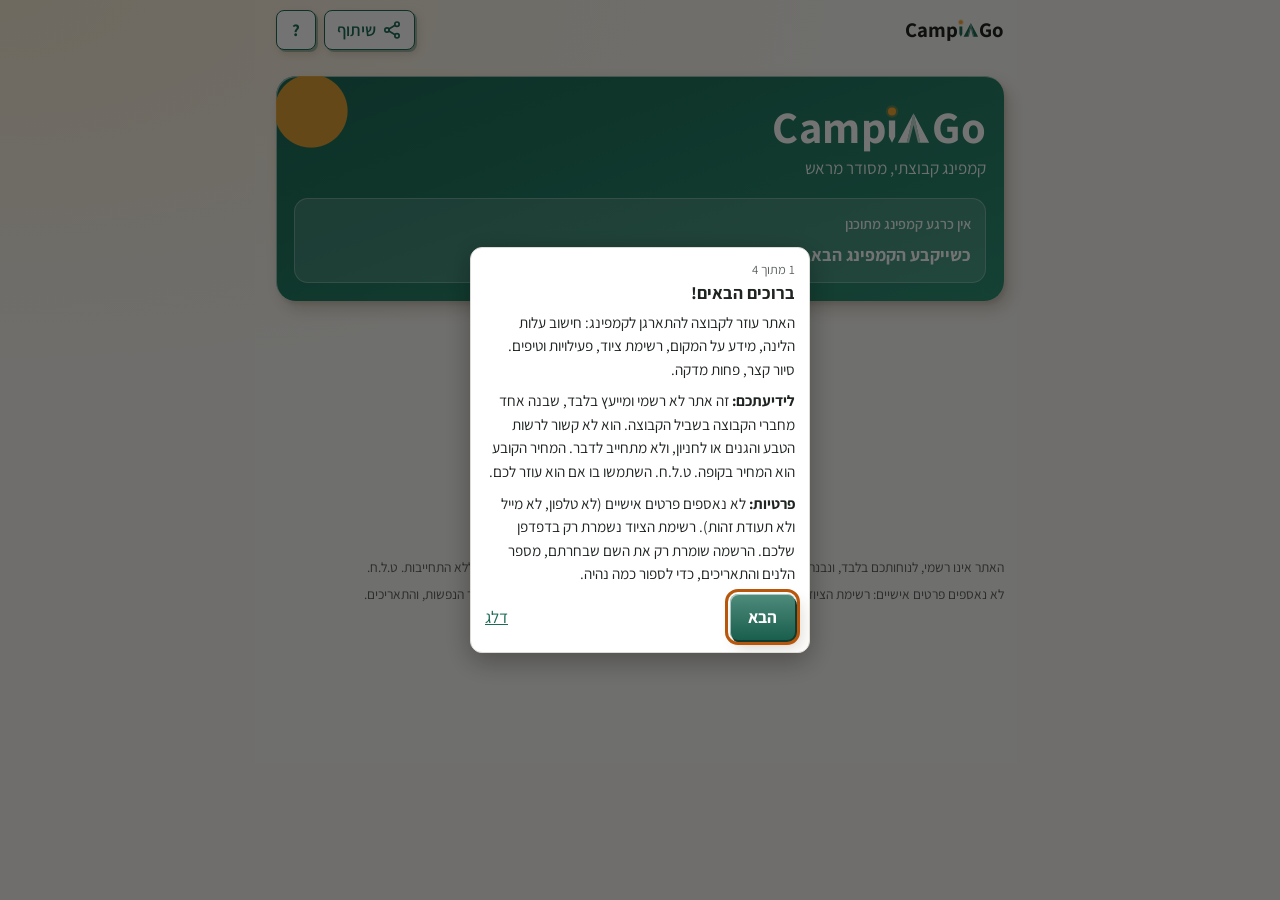
==== commit c8307ee9: "campingo-plan §4.5: the camp by day/night: one light source top-left, shadows by day, a moonlight be" ====
--- a/index.html
+++ b/index.html
@@ -8,7 +8,7 @@
   <link rel="preconnect" href="https://fonts.googleapis.com">
   <link rel="preconnect" href="https://fonts.gstatic.com" crossorigin>
   <link href="https://fonts.googleapis.com/css2?family=Assistant:wght@400;600;700&display=swap" rel="stylesheet">
-  <link rel="stylesheet" href="style.css?v=d8ca1b47">
+  <link rel="stylesheet" href="style.css?v=f35f0186">
   <link rel="stylesheet" href="explorer.css?v=906b42c2">
   <link rel="stylesheet" href="booking.css?v=4e747ea2">
 </head>
@@ -17,16 +17,21 @@
 
   <!-- the wordmark's "in": the i, then the logo's tent as the n (docs/campingo-plan.md §4.5). Units: 100 = 1em, the baseline at the bottom -->
   <svg width="0" height="0" style="position:absolute" aria-hidden="true"><defs>
-    <g id="wm-tent"><path fill-rule="evenodd" d="M22 100 57 34 92 100zM57 34 42 100h30z"/><path class="wm-flap" fill-rule="evenodd" d="M57 34 42 100h30zM57 60 47 100h20z"/></g>
-    <g id="wm-in-peg"><path d="M2 50h14v36l-7 14-7-14z"/><circle class="wm-sun wm-glow" cx="9" cy="30" r="14"/><circle class="wm-sun" cx="9" cy="30" r="9"/><use href="#wm-tent"/></g>
-    <g id="wm-in-flag"><rect x="2" y="14" width="14" height="86" rx="2"/><path class="wm-sun" d="M16 15 38 24 16 33z"/><use href="#wm-tent"/></g>
-    <g id="wm-in-lamp"><rect x="2" y="50" width="14" height="50" rx="2"/><circle class="wm-sun wm-glow" cx="9" cy="25" r="15"/><circle cx="9" cy="7" r="3.5" fill="none" stroke="currentColor" stroke-width="2"/><rect x="1" y="10" width="16" height="4" rx="1.5"/><rect class="wm-sun" x="3" y="14" width="12" height="18" rx="3"/><rect x="1" y="32" width="16" height="4" rx="1.5"/><use href="#wm-tent"/></g>
+    <g id="wm-tent-a"><path fill-rule="evenodd" d="M22 100 57 34 92 100zM57 34 42 100h30z"/><path class="wm-flap" fill-rule="evenodd" d="M57 34 42 100h30zM57 60 47 100h20z"/></g>
+    <g id="wm-tent-dome"><path fill-rule="evenodd" d="M22 100C22 56 38 36 57 36s35 20 35 64zM57 36C49 50 44 72 44 100h26c0-28-5-50-13-64z"/><path class="wm-flap" fill-rule="evenodd" d="M57 36C49 50 44 72 44 100h26c0-28-5-50-13-64zM48 100V84a9 9 0 0 1 18 0v16z"/></g>
+    <g id="wm-i-peg"><path d="M2 50h14v36l-7 14-7-14z"/><circle class="wm-sun wm-glow" cx="9" cy="30" r="14"/><circle class="wm-sun" cx="9" cy="30" r="9"/></g>
+    <g id="wm-i-flag"><rect x="2" y="14" width="14" height="86" rx="2"/><path class="wm-sun" d="M16 15 38 24 16 33z"/></g>
+    <g id="wm-i-lamp"><rect x="2" y="50" width="14" height="50" rx="2"/><circle class="wm-sun wm-glow" cx="9" cy="25" r="15"/><circle cx="9" cy="7" r="3.5" fill="none" stroke="currentColor" stroke-width="2"/><rect x="1" y="10" width="16" height="4" rx="1.5"/><rect class="wm-sun" x="3" y="14" width="12" height="18" rx="3"/><rect x="1" y="32" width="16" height="4" rx="1.5"/></g>
+    <g id="wm-i-flame"><rect x="2" y="50" width="14" height="50" rx="2"/><circle class="wm-sun wm-glow" cx="9" cy="31" r="14"/><path class="wm-sun" d="M9 12c7 8 10 15 7 22-1.5 3.5-12.5 3.5-14 0-2-5 0-9 3-12 0 4 2 5 3 5-1-5 0-10 1-15z"/></g>
+    <g id="wm-i-star"><rect x="2" y="50" width="14" height="50" rx="2"/><circle class="wm-sun wm-glow" cx="9" cy="30" r="14"/><path class="wm-sun" d="M9.0 20.0 11.5 26.6 18.5 26.9 13.0 31.3 14.9 38.1 9.0 34.2 3.1 38.1 5.0 31.3 -0.5 26.9 6.5 26.6z"/></g>
+    <g id="wm-i-moon"><rect x="2" y="50" width="14" height="50" rx="2"/><circle class="wm-sun wm-glow" cx="9" cy="30" r="14"/><path class="wm-sun" d="M14 20.5A10 10 0 1 0 14 39.5 8 8 0 1 1 14 20.5z"/></g>
+    <g id="wm-i-pine"><rect x="2" y="50" width="14" height="50" rx="2"/><path d="M9 8 19 26h-5l7 16H-3l7-16H-1z"/></g>
   </defs></svg>
 
   <!-- the brand bar, on every view (docs/campingo-plan.md §3) -->
   <header class="top">
     <a class="brand" href="#" id="brand" aria-label="CampinGo, לדף הראשי">
-      <span class="wm" aria-hidden="true">Camp<svg class="wm-in" viewBox="0 0 96 100"><use href="#wm-in-peg"/></svg>Go</span>
+      <span class="wm" aria-hidden="true">Camp<svg class="wm-in" viewBox="0 0 96 100"><use href="#wm-i-peg"/><use href="#wm-tent-a"/></svg>Go</span>
     </a>
     <div class="top-tools">
       <button type="button" id="share-btn" class="btn-secondary nav-btn" aria-controls="share-menu" aria-expanded="false"><svg class="nav-logo" viewBox="0 0 24 24" aria-hidden="true" fill="none" stroke="currentColor" stroke-width="2" stroke-linecap="round"><circle cx="18" cy="5" r="2.6"/><circle cx="6" cy="12" r="2.6"/><circle cx="18" cy="19" r="2.6"/><path d="M8.3 10.8l7.4-4.4M8.3 13.2l7.4 4.4"/></svg>שיתוף</button>
@@ -46,7 +51,7 @@
     <!-- ===== Home: the next trip and the hive ===== -->
     <section id="home" aria-labelledby="home-title">
       <div class="hero">
-        <h1 id="home-title"><span class="wm" role="img" aria-label="CampinGo">Camp<svg class="wm-in" viewBox="0 0 96 100" aria-hidden="true"><use href="#wm-in-peg"/></svg>Go</span></h1>
+        <h1 id="home-title"><span class="wm" role="img" aria-label="CampinGo">Camp<svg class="wm-in" viewBox="0 0 96 100" aria-hidden="true"><use href="#wm-i-peg"/><use href="#wm-tent-a"/></svg>Go</span></h1>
         <p class="tagline">קמפינג קבוצתי, מסודר מראש</p>
         <!-- place.js fills the card from trip.js and the crawled campsite -->
         <div class="trip-card" id="trip-card">
--- a/style.css
+++ b/style.css
@@ -180,11 +180,11 @@
 /* 3D with a glow, matching the hive (Yair, 14/10/2026) */
 .btn-primary, .btn-secondary { transition: box-shadow .15s, transform .15s; }
 .btn-primary { background-image: linear-gradient(180deg, rgba(255, 255, 255, .22), rgba(0, 0, 0, .12));
-  box-shadow: 0 3px 0 color-mix(in srgb, var(--accent) 55%, #000), 0 5px 10px rgba(0, 0, 0, .2); }
+  box-shadow: var(--rim), 2px 3px 0 color-mix(in srgb, var(--accent) 55%, #000), var(--cast); }
 .btn-secondary:not(.nav-btn) { background-image: linear-gradient(180deg, rgba(255, 255, 255, .5), rgba(255, 255, 255, 0)); }
-.btn-secondary { box-shadow: 0 2px 0 color-mix(in srgb, var(--accent) 35%, transparent), 0 3px 6px rgba(0, 0, 0, .1); }
-.btn-primary:hover, .btn-secondary:hover { box-shadow: 0 3px 0 color-mix(in srgb, var(--accent) 55%, #000), 0 0 14px color-mix(in srgb, var(--sun) 60%, transparent); }
-.btn-primary:active, .btn-secondary:active { transform: translateY(2px); box-shadow: 0 1px 0 color-mix(in srgb, var(--accent) 55%, #000); }
+.btn-secondary { box-shadow: var(--rim), 2px 2px 0 color-mix(in srgb, var(--accent) 35%, transparent), var(--cast-sm); }
+.btn-primary:hover, .btn-secondary:hover { box-shadow: var(--rim), 2px 3px 0 color-mix(in srgb, var(--accent) 55%, #000), 0 0 14px var(--glow); }
+.btn-primary:active, .btn-secondary:active { transform: translate(1px, 2px); box-shadow: 1px 1px 0 color-mix(in srgb, var(--accent) 55%, #000); }
 @media (prefers-color-scheme: dark) { :root:not([data-theme="light"]) .btn-secondary:not(.nav-btn) { background-image: linear-gradient(180deg, rgba(255, 255, 255, .08), rgba(255, 255, 255, 0)); } }
 :root[data-theme="dark"] .btn-secondary:not(.nav-btn) { background-image: linear-gradient(180deg, rgba(255, 255, 255, .08), rgba(255, 255, 255, 0)); }
 @media (prefers-reduced-motion: reduce) { .btn-primary, .btn-secondary { transition: none; } .btn-primary:active, .btn-secondary:active { transform: none; } }
@@ -476,20 +476,20 @@
   gap: 0 var(--hg); max-width: calc(var(--hw) * 3 + var(--hg) * 2); }
 .hive li { --c: var(--hex); --c-hi: var(--hex-hi); --c-edge: color-mix(in srgb, var(--c) 55%, #000);
   margin-bottom: calc(var(--hh) * -.25 + var(--hg));
-  filter: drop-shadow(0 4px 0 var(--c-edge)) drop-shadow(0 8px 8px rgba(0, 0, 0, .28)); transition: filter .15s; }
+  filter: drop-shadow(3px 4px 0 var(--c-edge)) var(--cast-f); transition: filter .15s; }
 .hive li:hover, .hive li:has(.hex:focus-visible) {
-  filter: drop-shadow(0 4px 0 var(--c-edge)) drop-shadow(0 0 14px color-mix(in srgb, var(--sun) 75%, transparent)); }
+  filter: drop-shadow(3px 4px 0 var(--c-edge)) drop-shadow(0 0 14px var(--glow)); }
 #hive-general li { --c: var(--hex-gen); --c-hi: var(--hex-gen-hi); }
 .hex { position: relative; isolation: isolate; width: var(--hw); height: var(--hh);
   border: 0; padding: 0 12px; cursor: pointer; font: inherit; color: var(--hex-ink);
-  background: linear-gradient(170deg, rgba(255, 255, 255, .26), rgba(255, 255, 255, .06) 42%, rgba(0, 0, 0, .14)) var(--c);
+  background: var(--beam-obj) fixed, linear-gradient(135deg, rgba(255, 255, 255, .26), rgba(255, 255, 255, .06) 42%, rgba(0, 0, 0, .16)) var(--c);
   text-shadow: 0 1px 1px rgba(0, 0, 0, .3);
   clip-path: polygon(50% 0, 100% 25%, 100% 75%, 50% 100%, 0 75%, 0 25%);
   display: flex; flex-direction: column; align-items: center; justify-content: center; gap: 4px; text-align: center;
   transition: background-color .15s, transform .15s; }
 .hex:hover { background-color: var(--c-hi); transform: translateY(-2px); }
 .hex:active { transform: translateY(3px); }
-.hive li:has(.hex:active) { filter: drop-shadow(0 1px 0 var(--c-edge)) drop-shadow(0 3px 4px rgba(0, 0, 0, .25)); }
+.hive li:has(.hex:active) { filter: drop-shadow(1px 1px 0 var(--c-edge)) drop-shadow(1px 2px 3px rgba(0, 0, 0, .3)); }
 .hex svg { width: 30px; height: 30px; fill: none; stroke: currentColor; stroke-width: 1.8; stroke-linecap: round; stroke-linejoin: round; }
 .hex span { font-weight: 700; font-size: .95rem; line-height: 1.15; }
 /* focus: the outline would be clipped, so the ring is the hexagon's own edge in the focus colour */
@@ -536,3 +536,48 @@
 
 /* place.js: the crawled data is older than 3 days (the crawler stopped) */
 .stale { color: var(--danger); }
+
+/* ---- the camp by day (light) and by night (dark): one light source for the whole page (docs/campingo-plan.md §4.5) ----
+   The light is top-left, where the hero's sun / moon is. By day raised objects cast a shadow to the bottom-right;
+   by night a moonlight beam crosses the page and the objects in its path catch it (the same gradient, fixed to the
+   viewport, so it lines up across them), with a moonlit rim on the edges that face the light. */
+:root {
+  --beam: radial-gradient(ellipse 110% 70% at 0 0, rgba(255, 214, 140, .28), rgba(255, 214, 140, 0) 60%);
+  --beam-obj: radial-gradient(ellipse 110% 70% at 0 0, rgba(255, 244, 214, .30), rgba(255, 244, 214, 0) 60%);
+  --cast: 6px 8px 16px rgba(80, 56, 20, .20), 2px 3px 4px rgba(80, 56, 20, .12);
+  --cast-sm: 3px 4px 8px rgba(80, 56, 20, .16);
+  --cast-f: drop-shadow(6px 8px 7px rgba(80, 56, 20, .30));
+  --rim: inset 1px 1px 0 rgba(255, 255, 255, .55);
+  --glow: color-mix(in srgb, var(--sun) 70%, transparent);
+  --moon: #f3e3b0;
+}
+@media (prefers-color-scheme: dark) {
+  :root:not([data-theme="light"]) {
+    --beam: linear-gradient(118deg, transparent 16%, rgba(190, 210, 255, .05) 28%, rgba(190, 210, 255, .11) 38%, rgba(190, 210, 255, .05) 48%, transparent 60%),
+      radial-gradient(circle at 0 0, rgba(200, 215, 255, .10), transparent 40%);
+    --beam-obj: linear-gradient(118deg, transparent 16%, rgba(205, 220, 255, .08) 28%, rgba(205, 220, 255, .22) 38%, rgba(205, 220, 255, .08) 48%, transparent 60%);
+    --cast: 4px 6px 18px rgba(0, 0, 0, .55), 1px 2px 3px rgba(0, 0, 0, .4);
+    --cast-sm: 2px 4px 8px rgba(0, 0, 0, .45);
+    --cast-f: drop-shadow(4px 6px 8px rgba(0, 0, 0, .6));
+    --rim: inset 1px 1px 0 rgba(205, 220, 255, .22);
+    --glow: rgba(243, 227, 176, .45);
+  }
+}
+:root[data-theme="dark"] {
+    --beam: linear-gradient(118deg, transparent 16%, rgba(190, 210, 255, .05) 28%, rgba(190, 210, 255, .11) 38%, rgba(190, 210, 255, .05) 48%, transparent 60%),
+      radial-gradient(circle at 0 0, rgba(200, 215, 255, .10), transparent 40%);
+    --beam-obj: linear-gradient(118deg, transparent 16%, rgba(205, 220, 255, .08) 28%, rgba(205, 220, 255, .22) 38%, rgba(205, 220, 255, .08) 48%, transparent 60%);
+    --cast: 4px 6px 18px rgba(0, 0, 0, .55), 1px 2px 3px rgba(0, 0, 0, .4);
+    --cast-sm: 2px 4px 8px rgba(0, 0, 0, .45);
+    --cast-f: drop-shadow(4px 6px 8px rgba(0, 0, 0, .6));
+    --rim: inset 1px 1px 0 rgba(205, 220, 255, .22);
+    --glow: rgba(243, 227, 176, .45);
+}
+body { background-image: var(--beam); background-attachment: fixed; }
+.hero { box-shadow: var(--rim), var(--cast); }
+.card, body #panel-sites .site { background-image: var(--beam-obj); background-attachment: fixed; box-shadow: var(--rim), var(--cast); }
+/* by night the hero's sun is a crescent moon with a faint halo */
+@media (prefers-color-scheme: dark) {
+  :root:not([data-theme="light"]) .hero::after { background: url("data:image/svg+xml,%3Csvg xmlns='http://www.w3.org/2000/svg' viewBox='0 0 150 150'%3E%3CradialGradient id='g'%3E%3Cstop offset='.45' stop-color='%23f3e3b0' stop-opacity='.22'/%3E%3Cstop offset='1' stop-color='%23f3e3b0' stop-opacity='0'/%3E%3C/radialGradient%3E%3Cmask id='m'%3E%3Crect width='150' height='150' fill='%23fff'/%3E%3Ccircle cx='90' cy='64' r='27'/%3E%3C/mask%3E%3Ccircle cx='75' cy='75' r='62' fill='url(%23g)'/%3E%3Ccircle cx='75' cy='75' r='30' fill='%23f3e3b0' mask='url(%23m)'/%3E%3C/svg%3E") center / contain no-repeat; }
+}
+:root[data-theme="dark"] .hero::after { background: url("data:image/svg+xml,%3Csvg xmlns='http://www.w3.org/2000/svg' viewBox='0 0 150 150'%3E%3CradialGradient id='g'%3E%3Cstop offset='.45' stop-color='%23f3e3b0' stop-opacity='.22'/%3E%3Cstop offset='1' stop-color='%23f3e3b0' stop-opacity='0'/%3E%3C/radialGradient%3E%3Cmask id='m'%3E%3Crect width='150' height='150' fill='%23fff'/%3E%3Ccircle cx='90' cy='64' r='27'/%3E%3C/mask%3E%3Ccircle cx='75' cy='75' r='62' fill='url(%23g)'/%3E%3Ccircle cx='75' cy='75' r='30' fill='%23f3e3b0' mask='url(%23m)'/%3E%3C/svg%3E") center / contain no-repeat; }
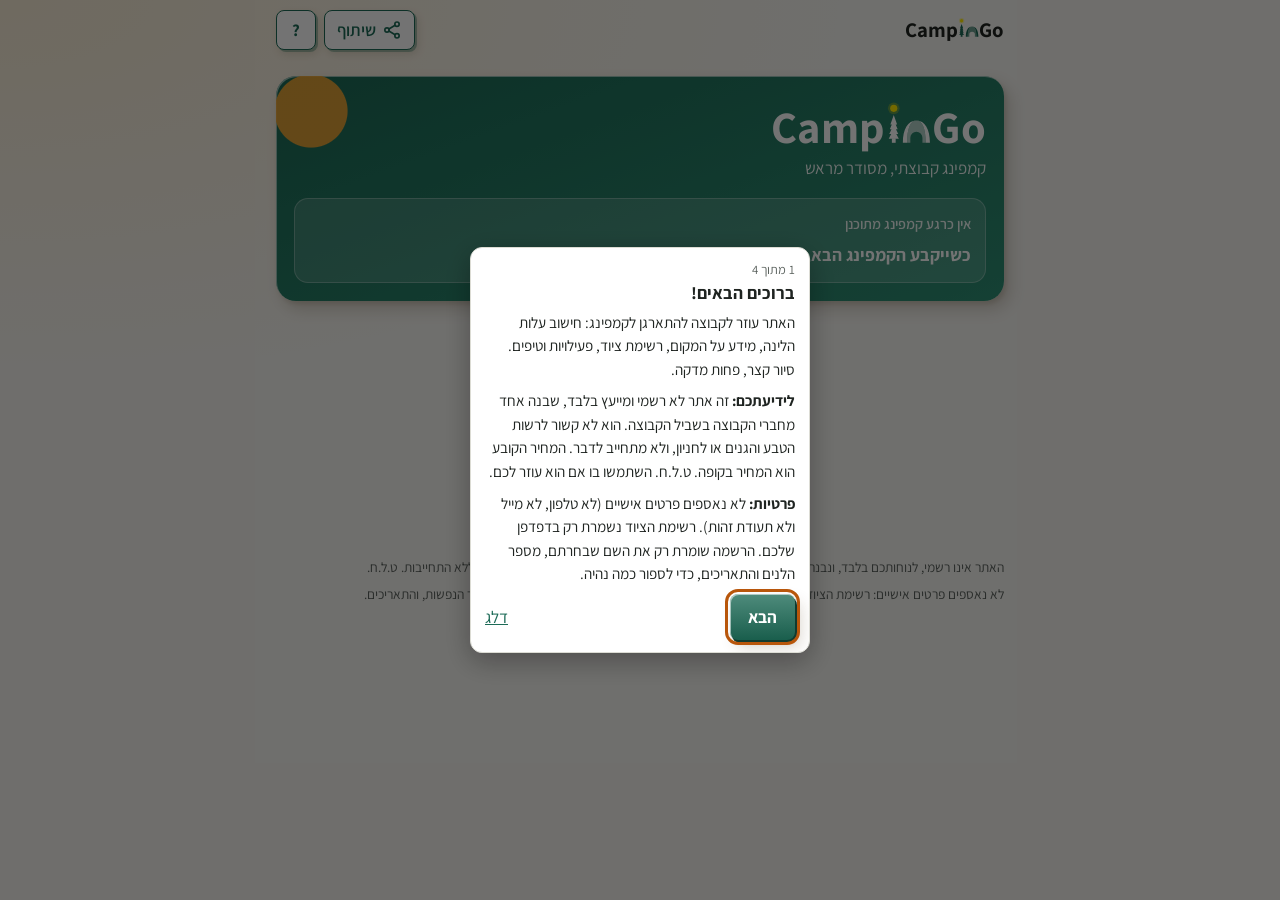
==== commit b9b47071: "campingo-plan §4.5: the wordmark Yair tuned (pine tree i, sun by day / moon by night, dome tent), wi" ====
--- a/index.html
+++ b/index.html
@@ -8,30 +8,27 @@
   <link rel="preconnect" href="https://fonts.googleapis.com">
   <link rel="preconnect" href="https://fonts.gstatic.com" crossorigin>
   <link href="https://fonts.googleapis.com/css2?family=Assistant:wght@400;600;700&display=swap" rel="stylesheet">
-  <link rel="stylesheet" href="style.css?v=f35f0186">
+  <link rel="stylesheet" href="style.css?v=04a55088">
   <link rel="stylesheet" href="explorer.css?v=906b42c2">
   <link rel="stylesheet" href="booking.css?v=4e747ea2">
 </head>
 <body>
   <a class="skip" href="#main">דלג לתוכן</a>
 
-  <!-- the wordmark's "in": the i, then the logo's tent as the n (docs/campingo-plan.md §4.5). Units: 100 = 1em, the baseline at the bottom -->
-  <svg width="0" height="0" style="position:absolute" aria-hidden="true"><defs>
-    <g id="wm-tent-a"><path fill-rule="evenodd" d="M22 100 57 34 92 100zM57 34 42 100h30z"/><path class="wm-flap" fill-rule="evenodd" d="M57 34 42 100h30zM57 60 47 100h20z"/></g>
-    <g id="wm-tent-dome"><path fill-rule="evenodd" d="M22 100C22 56 38 36 57 36s35 20 35 64zM57 36C49 50 44 72 44 100h26c0-28-5-50-13-64z"/><path class="wm-flap" fill-rule="evenodd" d="M57 36C49 50 44 72 44 100h26c0-28-5-50-13-64zM48 100V84a9 9 0 0 1 18 0v16z"/></g>
-    <g id="wm-i-peg"><path d="M2 50h14v36l-7 14-7-14z"/><circle class="wm-sun wm-glow" cx="9" cy="30" r="14"/><circle class="wm-sun" cx="9" cy="30" r="9"/></g>
-    <g id="wm-i-flag"><rect x="2" y="14" width="14" height="86" rx="2"/><path class="wm-sun" d="M16 15 38 24 16 33z"/></g>
-    <g id="wm-i-lamp"><rect x="2" y="50" width="14" height="50" rx="2"/><circle class="wm-sun wm-glow" cx="9" cy="25" r="15"/><circle cx="9" cy="7" r="3.5" fill="none" stroke="currentColor" stroke-width="2"/><rect x="1" y="10" width="16" height="4" rx="1.5"/><rect class="wm-sun" x="3" y="14" width="12" height="18" rx="3"/><rect x="1" y="32" width="16" height="4" rx="1.5"/></g>
-    <g id="wm-i-flame"><rect x="2" y="50" width="14" height="50" rx="2"/><circle class="wm-sun wm-glow" cx="9" cy="31" r="14"/><path class="wm-sun" d="M9 12c7 8 10 15 7 22-1.5 3.5-12.5 3.5-14 0-2-5 0-9 3-12 0 4 2 5 3 5-1-5 0-10 1-15z"/></g>
-    <g id="wm-i-star"><rect x="2" y="50" width="14" height="50" rx="2"/><circle class="wm-sun wm-glow" cx="9" cy="30" r="14"/><path class="wm-sun" d="M9.0 20.0 11.5 26.6 18.5 26.9 13.0 31.3 14.9 38.1 9.0 34.2 3.1 38.1 5.0 31.3 -0.5 26.9 6.5 26.6z"/></g>
-    <g id="wm-i-moon"><rect x="2" y="50" width="14" height="50" rx="2"/><circle class="wm-sun wm-glow" cx="9" cy="30" r="14"/><path class="wm-sun" d="M14 20.5A10 10 0 1 0 14 39.5 8 8 0 1 1 14 20.5z"/></g>
-    <g id="wm-i-pine"><rect x="2" y="50" width="14" height="50" rx="2"/><path d="M9 8 19 26h-5l7 16H-3l7-16H-1z"/></g>
-  </defs></svg>
+  <!-- the wordmark's "in": a pine tree as the i with the sun (day) or the moon (night) as its dot, then a dome tent as the n
+       (docs/campingo-plan.md §4.5). Made with tools/wordmark-tuner.html from tools/wordmark-settings.json (Yair, 14/10/2026).
+       Units: 100 = 1em, the baseline at the bottom. -->
+  <svg width="0" height="0" style="position:absolute" aria-hidden="true"><defs><g id="wm-in">
+    <path d="M17.3 38L24.8 59.2H9.8zM17.3 48.6L26 69.8H8.6zM17.3 59.2L27.3 80.4H7.3zM17.3 69.8L28.6 91H6.1z"/><rect x="13.1" y="90" width="8.5" height="10"/>
+    <g class="wm-day"><circle class="wm-dot wm-glow" cx="17.3" cy="23" r="13"/><circle class="wm-dot" cx="17.3" cy="23" r="8"/></g>
+    <g class="wm-night"><circle class="wm-dot wm-glow" cx="17.3" cy="23" r="13"/><path class="wm-dot" d="M23.4 28.1L23.2 28.4L23.1 28.6L22.9 28.8L22.7 28.9L22.4 29.1L22.2 29.3L22 29.5L21.8 29.6L21.5 29.8L21.3 29.9L21.1 30.1L20.8 30.2L20.6 30.3L20.3 30.4L20 30.5L19.8 30.6L19.5 30.7L19.2 30.8L19 30.8L18.7 30.9L18.4 30.9L18.1 31L17.9 31L17.6 31L17.3 31L17 31L16.7 31L16.5 31L16.2 30.9L15.9 30.9L15.6 30.8L15.4 30.8L15.1 30.7L14.8 30.6L14.6 30.5L14.3 30.4L14 30.3L13.8 30.2L13.5 30.1L13.3 29.9L13.1 29.8L12.8 29.6L12.6 29.5L12.4 29.3L12.2 29.1L11.9 28.9L11.7 28.8L11.5 28.6L11.4 28.4L11.2 28.1L11 27.9L10.8 27.7L10.7 27.5L10.5 27.2L10.4 27L10.2 26.8L10.1 26.5L10 26.3L9.9 26L9.8 25.7L9.7 25.5L9.6 25.2L9.5 24.9L9.5 24.7L9.4 24.4L9.4 24.1L9.3 23.8L9.3 23.6L9.3 23.3L9.3 23L9.3 22.7L9.3 22.4L9.3 22.2L9.4 21.9L9.4 21.6L9.5 21.3L9.5 21.1L9.6 20.8L9.7 20.5L9.8 20.3L9.9 20L10 19.7L10.1 19.5L10.2 19.2L10.4 19L10.5 18.8L10.7 18.5L10.8 18.3L11 18.1L11.2 17.9L11.4 17.6L11.5 17.4L11.7 17.2L11.9 17.1L12.2 16.9L12.4 16.7L12.6 16.5L12.8 16.4L13.1 16.2L13.3 16.1L13.5 15.9L13.8 15.8L14 15.7L14.3 15.6L14.6 15.5L14.8 15.4L15.1 15.3L15.4 15.2L15.6 15.2L15.9 15.1L16 15.2L15.6 15.6L15.3 15.9L15 16.3L14.7 16.8L14.4 17.2L14.2 17.7L14 18.2L13.8 18.6L13.7 19.1L13.6 19.6L13.5 20.2L13.5 20.7L13.5 21.2L13.6 21.7L13.6 22.2L13.8 22.7L13.9 23.2L14.1 23.7L14.3 24.1L14.5 24.6L14.8 25L15.1 25.5L15.4 25.8L15.8 26.2L16.2 26.6L16.6 26.9L17 27.2L17.4 27.4L17.9 27.7L18.4 27.9L18.8 28.1L19.3 28.2L19.8 28.3L20.4 28.4L20.9 28.4L21.4 28.4L21.9 28.4L22.4 28.3L22.9 28.2L23.4 28z"/></g>
+    <path fill-rule="evenodd" d="M37.6 100C37.6 69 49.1 50 67.8 50S98.1 69 98.1 100zM47.1 100C47.1 68 54.6 50 67.8 50S88.6 68 88.6 100z"/><path class="wm-flap" fill-rule="evenodd" d="M47.1 100C47.1 68 54.6 50 67.8 50S88.6 68 88.6 100zM54.3 100V89A13.5 13.5 0 0 1 81.3 89V100z"/>
+  </g></defs></svg>
 
   <!-- the brand bar, on every view (docs/campingo-plan.md §3) -->
   <header class="top">
     <a class="brand" href="#" id="brand" aria-label="CampinGo, לדף הראשי">
-      <span class="wm" aria-hidden="true">Camp<svg class="wm-in" viewBox="0 0 96 100"><use href="#wm-i-peg"/><use href="#wm-tent-a"/></svg>Go</span>
+      <span class="wm" aria-hidden="true">Camp<svg class="wm-in" viewBox="0 0 103.1 100"><use href="#wm-in"/></svg>Go</span>
     </a>
     <div class="top-tools">
       <button type="button" id="share-btn" class="btn-secondary nav-btn" aria-controls="share-menu" aria-expanded="false"><svg class="nav-logo" viewBox="0 0 24 24" aria-hidden="true" fill="none" stroke="currentColor" stroke-width="2" stroke-linecap="round"><circle cx="18" cy="5" r="2.6"/><circle cx="6" cy="12" r="2.6"/><circle cx="18" cy="19" r="2.6"/><path d="M8.3 10.8l7.4-4.4M8.3 13.2l7.4 4.4"/></svg>שיתוף</button>
@@ -51,7 +48,7 @@
     <!-- ===== Home: the next trip and the hive ===== -->
     <section id="home" aria-labelledby="home-title">
       <div class="hero">
-        <h1 id="home-title"><span class="wm" role="img" aria-label="CampinGo">Camp<svg class="wm-in" viewBox="0 0 96 100" aria-hidden="true"><use href="#wm-i-peg"/><use href="#wm-tent-a"/></svg>Go</span></h1>
+        <h1 id="home-title"><span class="wm" role="img" aria-label="CampinGo">Camp<svg class="wm-in" viewBox="0 0 103.1 100" aria-hidden="true"><use href="#wm-in"/></svg>Go</span></h1>
         <p class="tagline">קמפינג קבוצתי, מסודר מראש</p>
         <!-- place.js fills the card from trip.js and the crawled campsite -->
         <div class="trip-card" id="trip-card">
--- a/style.css
+++ b/style.css
@@ -435,11 +435,13 @@
 /* the brand bar: CampinGo, share, the tour's ? (tour.js, share.js) */
 .top { position: relative; display: flex; align-items: center; justify-content: space-between; gap: 8px; padding-block: 10px; }
 .brand { display: inline-flex; align-items: center; gap: 8px; color: var(--text); text-decoration: none; font-weight: 700; font-size: 1.3rem; }
-/* the wordmark: "Camp", the i and the tent as an inline SVG (index.html #wm-in), "Go" (docs/campingo-plan.md §4.5) */
+/* the wordmark: "Camp", the i and the tent as an inline SVG (index.html #wm-in), "Go" (docs/campingo-plan.md §4.5).
+   The sun/moon swap goes through custom properties: a <use> clone ignores selectors on its ancestors, dark mode included. */
 .wm { display: inline-block; direction: ltr; white-space: nowrap; }
-.wm-in { width: .96em; height: 1em; margin: 0 .02em; vertical-align: baseline; fill: currentColor; overflow: visible; }
-.wm-flap { opacity: .72; }
-.wm-sun { fill: var(--sun); }
+.wm-in { width: 1.031em; height: 1em; margin: 0; vertical-align: baseline; fill: currentColor; overflow: visible; }
+.wm-flap { opacity: .64; }
+.wm-day { display: var(--wm-day); } .wm-night { display: var(--wm-night); }
+.wm-day .wm-dot { fill: var(--wm-sun); } .wm-night .wm-dot { fill: var(--wm-moon); }
 .wm-glow { opacity: .28; }
 .brand .wm-in { color: var(--accent); }
 body[data-view="home"] .brand { visibility: hidden; }          /* the hero says it, bigger */
@@ -550,6 +552,7 @@
   --rim: inset 1px 1px 0 rgba(255, 255, 255, .55);
   --glow: color-mix(in srgb, var(--sun) 70%, transparent);
   --moon: #f3e3b0;
+  --wm-sun: #fee901; --wm-moon: #dbc98f; --wm-day: inline; --wm-night: none;
 }
 @media (prefers-color-scheme: dark) {
   :root:not([data-theme="light"]) {
@@ -561,6 +564,7 @@
     --cast-f: drop-shadow(4px 6px 8px rgba(0, 0, 0, .6));
     --rim: inset 1px 1px 0 rgba(205, 220, 255, .22);
     --glow: rgba(243, 227, 176, .45);
+    --wm-day: none; --wm-night: inline;
   }
 }
 :root[data-theme="dark"] {
@@ -572,6 +576,7 @@
     --cast-f: drop-shadow(4px 6px 8px rgba(0, 0, 0, .6));
     --rim: inset 1px 1px 0 rgba(205, 220, 255, .22);
     --glow: rgba(243, 227, 176, .45);
+    --wm-day: none; --wm-night: inline;
 }
 body { background-image: var(--beam); background-attachment: fixed; }
 .hero { box-shadow: var(--rim), var(--cast); }
